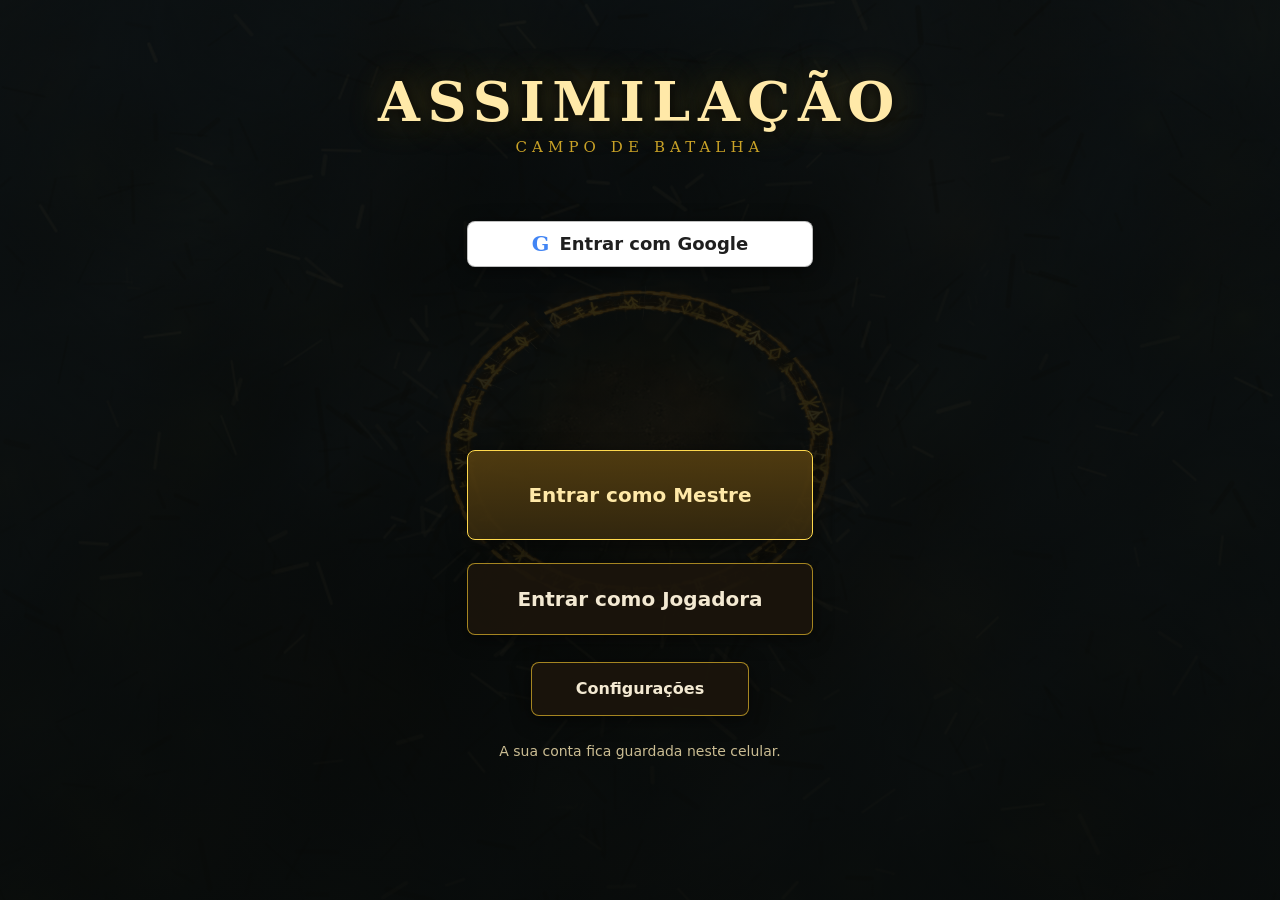
==== jogo-t1/index.html @ 7d7f9c63 "ENTRAR COM GOOGLE: a conta Google é a porta e cria a conta (primeira vez), fica guardada no aparelho" ====
<!doctype html>
<html lang="pt-BR" class="entrada-pendente">
<head>
  <meta charset="utf-8">
  <meta name="viewport" content="width=device-width,initial-scale=1,viewport-fit=cover">
  <meta name="theme-color" content="#14100a">
  <link rel="icon" href="data:,">
  <title>Campo de Batalha · Assimilação</title>
  <link rel="stylesheet" href="jogo.css">
  <link rel="stylesheet" href="entrada.css">
</head>
<body>
  <main id="mapa" aria-label="Campo de batalha tridimensional"></main>

  <!-- Camada da casca para os números de dano flutuantes e o efeito de
       impacto (tranche T1.2): elementos criados por jogo.js, posicionados
       sobre a figura atacada pela projecção da cena (projectUnit). -->
  <div id="danos" aria-hidden="true"></div>
  <!-- A cena (rodada 2) cria a sua própria camada de etiquetas (.etiquetas)
       dentro de #mapa; a casca só lhe dá o estilo (.nome, em jogo.css). -->

  <!-- Cantos (lei do Mestre, 02/11 23:09): canto superior esquerdo =
       engrenagem; abaixo dela, tela cheia. O pop-up rápido abre sob a engrenagem. -->
  <div id="cantos" aria-label="Cantos de apresentação">
    <button id="btn-config" class="cornerbtn" aria-label="Configurações rápidas" aria-expanded="false" title="Configurações rápidas">⚙</button>
    <button id="btn-cheia" class="cornerbtn quadrado" aria-label="Tela cheia" title="Tela cheia">⛶</button>
    <!-- S-001+M-016: o botão de alertas (!) é superfície do Supervisor —
         vive só na vista do Mestre (mestre.html). Nesta página da
         jogadora ele não existe. -->
  </div>

  <!-- Pop-up de configurações rápidas: aperta, aparece; escolhe; aperta, some. -->
  <section id="cfgpop" hidden aria-label="Configurações rápidas">
    <h3>Apresentação</h3>
    <div class="cfgrow">
      <span class="cl">Câmera</span>
      <div class="seg" role="group" aria-label="Câmera">
        <button id="cam-fixa" type="button">▦ Fixa</button>
        <button id="cam-seguir" type="button">◎ Seguir</button>
        <button id="cam-360" type="button">⟳ 360°</button>
      </div>
    </div>
    <div class="cfgrow">
      <span class="cl">Zoom</span>
      <div class="zoomctl">
        <button id="zoom-menos" class="zb" type="button" aria-label="Afastar câmera">−</button>
        <span id="zoom-valor" class="zv">1,0×</span>
        <button id="zoom-mais" class="zb" type="button" aria-label="Aproximar câmera">+</button>
      </div>
    </div>
    <div class="cfgrow">
      <span class="cl">Ajuda do grid<small>casas acesas ao mover</small></span>
      <button id="tog-grid" class="tog on" type="button" aria-pressed="true">Ligada</button>
    </div>
    <div class="cfgrow">
      <span class="cl">Números de dano<small>parcelas ao acertar</small></span>
      <button id="tog-danos" class="tog on" type="button" aria-pressed="true">Ligados</button>
    </div>
    <div class="cfgrow">
      <span class="cl">Qualidade</span>
      <div class="seg" role="group" aria-label="Qualidade">
        <button data-qualidade="baixa" type="button">Baixa</button>
        <button data-qualidade="media" type="button">Média</button>
        <button data-qualidade="alta" type="button">Alta</button>
      </div>
    </div>
    <p id="stats" class="stats">— FPS</p>
  </section>

  <!-- Ficha fechada: pop-up flutuante da própria personagem (só dados dela).
       M-015: os valores iniciais já nascem certos (Vida 99/99, Alma livre 91)
       e jogo.js (atualizarChip) reescreve rótulo e barras a cada mudança. -->
  <button id="fichachip" type="button" aria-label="Abrir a ficha da Ong">
    <span class="fh"><span class="fname">ONG</span><span class="fopen">FICHA ▸</span></span>
    <span class="bl"><span>VIDA</span><span id="chip-alma-rotulo">ALMA · PA 91</span></span>
    <span class="bar vida"><i style="width:100%"></i></span>
    <span class="bar alma"><i style="width:100%"></i></span>
  </button>

  <!-- Ficha aberta: coluna lateral de 25% (conteúdo gerado por jogo.js). -->
  <aside id="ficha" hidden aria-label="Ficha da figura"></aside>

  <!-- Faixa de baixo: UMA só, 56 px fixos, só acções de batalha +
       a linha de mensagem VISÍVEL. Apertar troca o miolo, nunca o tamanho. -->
  <nav id="faixa" aria-label="Acções da rodada de batalha">
    <div class="turn">
      <span class="tl" id="vez-rotulo">VEZ DE</span>
      <span class="tn" id="vez-nome">Ong</span>
      <span class="rd" id="vez-rodada">R2</span>
    </div>
    <p id="mensagem" role="status" aria-live="polite"><span id="mensagem-txt"></span></p>
    <div id="acoes" class="actions"></div>
  </nav>

  <!-- Entrada do protótipo (tranches t-entrada-mestre + t-entrada-google): a página nasce na
       entrada (três botões do Layout de referência) e os scripts do jogo
       só são injectados por entrada.js depois da escolha — antes disso
       o jogo não faz boot nem constrói nada, nem da Party nem do Mestre.
       A ordem de injecção é a mesma das tags que aqui estavam. -->
  <script src="entrada.js"></script>
</body>
</html>
---- jogo-t1/jogo.css ----
/* Campo de Batalha — HUD do jogo (tranche T0).
   Linguagem visual dos mockups aprovados (DESENHO-RECONSTRUCAO.md):
   pergaminho e dourado sobre painéis escuros, UMA linguagem só. */
:root{
  color-scheme:dark;
  --ouro:#c9a227; --ouro-claro:#ffe9a8; --ouro-vivo:#ffd94d;
  --pergaminho:#f3e9d2; --pergaminho-fraco:#cbbd93; --pergaminho-mudo:#9d8f6d;
  --painel:rgba(16,12,8,.55); --painel-denso:linear-gradient(160deg, rgba(26,20,12,.95), rgba(14,11,7,.97));
  --linha:rgba(201,162,39,.85); --linha-fraca:rgba(201,162,39,.3);
  --alma:#8a76c9;
}
*{margin:0;padding:0;box-sizing:border-box}
html,body{height:100%}
body{overflow:hidden;background:#0a0f0a;color:var(--pergaminho);
  font-family:'Segoe UI',system-ui,-apple-system,sans-serif}
button{font:inherit;color:inherit;background:none;border:0;cursor:pointer;touch-action:manipulation}
button:focus-visible{outline:2px solid var(--ouro-vivo);outline-offset:-2px}

/* ---------- mundo ---------- */
#mapa{position:fixed;inset:0}
#mapa canvas{display:block;width:100%;height:100%;touch-action:none}
/* Camada de etiquetas criada pela cena da rodada 2 dentro de #mapa:
   tem de cobrir a montagem inteira (contrato do README da entrega). */
#mapa .etiquetas{position:absolute;inset:0;pointer-events:none;overflow:hidden}
.nome{position:absolute;top:0;left:0;padding:3px 8px;border:1px solid rgba(201,162,39,.35);
  border-bottom:2px solid var(--cor,#c9a227);border-radius:5px;background:rgba(10,8,5,.82);
  color:#fff8e5;font-size:12px;line-height:16px;font-weight:600;white-space:nowrap;will-change:transform;
  max-width:min(240px,calc(100vw - 24px));overflow:hidden;text-overflow:ellipsis}
.nome[hidden]{display:none}
.nome.ativa{background:#eee5ca;color:#25332b}

/* ---------- cantos: coluna do canto superior esquerdo ---------- */
#cantos{position:fixed;left:max(10px,env(safe-area-inset-left));top:max(10px,env(safe-area-inset-top));
  z-index:26;display:flex;flex-direction:column;gap:8px}
.cornerbtn{width:44px;height:44px;border-radius:50%;background:rgba(16,12,8,.62);
  border:1px solid var(--linha);color:var(--ouro-claro);font-size:19px;font-weight:800;
  display:flex;align-items:center;justify-content:center}
.cornerbtn.quadrado{border-radius:12px}
.cornerbtn.on{background:var(--ouro);color:#1c1508;box-shadow:0 0 14px rgba(255,217,77,.45)}
#btn-alerta{font-size:17px}

/* ---------- pop-up de configurações rápidas (sob a engrenagem) ---------- */
/* Altura máxima: o fundo nunca passa da faixa (topo 170 + altura ≤ ecrã-242);
   o que não couber rola DENTRO do pop-up — estatísticas incluídas. */
#cfgpop{position:fixed;left:max(10px,env(safe-area-inset-left));top:170px;z-index:27;width:252px;
  max-width:calc(100vw - 20px);max-height:calc(100vh - 242px);overflow-y:auto;
  background:var(--painel-denso);border:1px solid var(--linha);
  border-radius:12px;padding:9px 12px}
#cfgpop[hidden]{display:none}
#cfgpop h3{font-family:Georgia,'DejaVu Serif',serif;font-size:10px;letter-spacing:.18em;
  color:var(--ouro);text-transform:uppercase;margin-bottom:5px}
.cfgrow{display:flex;align-items:center;justify-content:space-between;gap:8px;
  padding:5px 0;border-top:1px dashed rgba(201,162,39,.25)}
.cfgrow:first-of-type{border-top:0}
.cfgrow .cl{font-size:11px;color:var(--pergaminho)}
.cfgrow .cl small{display:block;font-size:10px;color:var(--pergaminho-mudo)}
.seg{display:flex;border:1px solid rgba(201,162,39,.8);border-radius:8px;overflow:hidden;height:46px}
.seg button{background:rgba(28,21,12,.75);color:var(--pergaminho-fraco);font-size:11px;font-weight:700;
  padding:0 10px;display:flex;align-items:center}
.seg button.on{background:var(--ouro);color:#1c1508}
.cfgrow.vel{flex-direction:column;align-items:stretch;gap:5px}
.cfgrow.vel .seg button{flex:1}
.zoomctl{display:flex;align-items:center;gap:6px}
.zoomctl .zb{width:44px;height:44px;border-radius:8px;border:1px solid rgba(201,162,39,.8);
  background:rgba(28,21,12,.85);color:var(--ouro-claro);font-size:15px;
  display:flex;align-items:center;justify-content:center}
.zoomctl .zv{font-size:11px;font-weight:700;color:#fff3d0;min-width:36px;text-align:center}
.tog{min-width:74px;height:44px;display:inline-flex;align-items:center;justify-content:center;
  font-size:11px;font-weight:700;padding:0 8px;border-radius:8px;
  border:1px solid rgba(201,162,39,.8);background:rgba(28,21,12,.85);color:var(--pergaminho-fraco)}
.tog.on{background:var(--ouro);color:#1c1508}
#cfgpop .stats{margin-top:6px;font-size:10px;color:var(--pergaminho-mudo);font-variant-numeric:tabular-nums}
/* Supervisor do Comestre (pós-críticos T1.5, Visual A8): a área de
   alertas e o <pre> do registo exportado ficam CONTIDOS dentro do
   pop-up de 252 px — altura máxima com rolagem interna e quebra de
   linha, sem transbordo horizontal nem pop-up descontrolado. */
#sup-alertas{max-height:96px;overflow-y:auto;font-size:11px;line-height:1.4;
  color:var(--pergaminho-fraco);overflow-wrap:break-word;word-break:break-word}
#sup-json{max-height:180px;overflow:auto;white-space:pre-wrap;overflow-wrap:break-word;
  word-break:break-word;font-size:10px;line-height:1.35;color:var(--pergaminho-fraco)}
/* Correcções finais T1.5 (EXP-R2): a linha de estado do Supervisor
   (#sup-ultimo) fica contida no pop-up, na mesma língua visual. */
#sup-ultimo{font-size:11px;line-height:1.4;color:var(--pergaminho-fraco);
  overflow-wrap:break-word;word-break:break-word;padding:4px 0}
/* Supervisor-Crítico (T1.7): a lista «Dicas do Supervisor» fica
   contida no pop-up como a de alertas — altura máxima com rolagem
   interna e quebra de linha. Só existe dentro das configurações. */
#sup-dicas{max-height:120px;overflow-y:auto;font-size:11px;line-height:1.4;
  color:var(--pergaminho-fraco);overflow-wrap:break-word;word-break:break-word}
/* Correcções T1.7 (R-EXP-6a): os títulos de categoria da lista de
   dicas ganham a língua dos h3 do pop-up (dourado, 10 px, maiúsculas
   com espaçamento) e cada dica ganha respiro — margem inferior e
   separador tracejado como o das .cfgrow. Sem isto, a lista cheia
   era um muro de texto onde as categorias se perdiam. */
#sup-dicas .sup-cat{font-family:Georgia,'DejaVu Serif',serif;font-size:10px;
  letter-spacing:.18em;color:var(--ouro);text-transform:uppercase;margin:7px 0 3px}
#sup-dicas .sup-cat:first-child{margin-top:0}
#sup-dicas .sup-dica{margin-bottom:6px;padding-bottom:6px;
  border-bottom:1px dashed rgba(201,162,39,.25)}

/* ---------- ecrãs baixos e largos (tranche F5) ----------
   Num celular deitado (≤560 px de altura) o pop-up pendurado na
   engrenagem mostrava 148 px de 519 — os controlos de baixo ficavam
   inalcançáveis na prática. Aqui o pop-up vira uma folha encostada ao
   lado da coluna de cantos, do topo a 64 px do fundo, com as linhas em
   duas colunas: a 390 px a janela é de 316 px para ~308 de conteúdo —
   sem rolagem. Fora desta consulta, nada muda. Só CSS: controlos,
   ids e ligações intactos. */
@media (max-height:560px) and (min-width:600px){
  #cfgpop{top:max(10px,env(safe-area-inset-top));bottom:64px;max-height:none;
    left:calc(max(10px,env(safe-area-inset-left)) + 52px);
    width:524px;max-width:calc(100vw - 72px);
    display:grid;grid-template-columns:1fr 1fr;column-gap:14px;align-content:start}
  #cfgpop h3,#cfgpop .stats{grid-column:1 / -1}
  #cfgpop .cfgrow:nth-of-type(-n+2){border-top:0}
  #sup-alertas,#sup-json,#sup-ultimo,#sup-dicas{grid-column:1 / -1}
}

/* ---------- ficha fechada: chip flutuante (só a própria) ---------- */
#fichachip{position:fixed;left:12px;bottom:68px;width:182px;z-index:20;text-align:left;
  background:var(--painel);border:1px solid var(--linha);border-radius:11px;padding:8px 10px 9px}
#fichachip[hidden]{display:none}
#fichachip .fh{display:flex;justify-content:space-between;align-items:baseline;margin-bottom:6px}
#fichachip .fname{font-family:Georgia,'DejaVu Serif',serif;font-weight:700;font-size:14px;color:var(--ouro-claro);letter-spacing:.04em}
#fichachip .fopen{font-size:10px;color:var(--pergaminho-fraco);font-weight:700;letter-spacing:.06em}
#fichachip .bl{display:flex;justify-content:space-between;font-size:10px;color:var(--pergaminho-fraco);letter-spacing:.08em;margin-top:5px}
.bar{height:8px;border-radius:4px;background:rgba(255,255,255,.16);overflow:hidden;display:block}
.bar i{display:block;height:100%;border-radius:4px}
.bar.vida i{background:linear-gradient(90deg,#a83226,#d05545)}
.bar.alma i{background:linear-gradient(90deg,#5b4a9e,#8a76c9)}
#fichachip .bar{margin-top:4px}

/* ---------- ficha aberta: coluna lateral de 25% ---------- */
#ficha{position:fixed;top:0;right:0;bottom:56px;width:25%;min-width:200px;max-width:320px;z-index:25;
  overflow-y:auto;background:var(--painel-denso);border-left:2px solid var(--ouro);padding:9px 12px}
#ficha[hidden]{display:none}
#ficha header{display:flex;align-items:flex-start;gap:6px}
#ficha h1{font-family:Georgia,'DejaVu Serif',serif;font-size:19px;color:var(--ouro-claro);letter-spacing:.05em;line-height:1}
#ficha .sub{font-size:10px;color:var(--pergaminho-fraco);margin-top:3px;letter-spacing:.03em}
.testchip{display:inline-block;background:#7a1f1f;color:#ffd9d0;font-size:10px;font-weight:800;
  letter-spacing:.1em;padding:2px 6px;border-radius:4px;margin-top:5px}
.fx{margin-left:auto;flex:none;width:44px;height:44px;border-radius:8px;border:1px solid rgba(201,162,39,.7);
  background:rgba(28,21,12,.9);color:var(--ouro-claro);font-size:15px;
  display:flex;align-items:center;justify-content:center}
#ficha h2{font-family:Georgia,'DejaVu Serif',serif;font-size:10px;letter-spacing:.18em;
  color:var(--ouro);text-transform:uppercase;margin:9px 0 3px}
.rec{margin-top:7px}
.rec .rt{display:flex;justify-content:space-between;align-items:baseline}
.rec .rt span{font-size:10px;letter-spacing:.1em;color:var(--pergaminho-fraco)}
.rec .rt b{font-size:13px;color:#fff3d0}
.rec small{display:block;font-size:10px;color:var(--pergaminho-mudo);margin-top:1px}
.rec .bar{margin-top:2px;height:7px}
.attrs{display:flex;gap:4px}
.attrs div{flex:1;text-align:center;background:rgba(255,255,255,.05);border:1px solid rgba(201,162,39,.45);border-radius:6px;padding:3px 0 2px}
.attrs b{display:block;font-size:12.5px;color:#fff3d0;line-height:1}
.attrs span{font-size:10px;letter-spacing:.1em;color:var(--pergaminho-fraco)}
.resumo{display:flex;gap:8px;align-items:stretch}
.ca{width:52px;flex:none;text-align:center;background:rgba(201,162,39,.13);border:1px solid rgba(201,162,39,.65);border-radius:8px;padding:4px 0 3px}
.ca b{display:block;font-family:Georgia,serif;font-size:17px;color:var(--ouro-claro);line-height:1}
.ca span{display:block;font-size:10px;letter-spacing:.14em;color:var(--pergaminho-fraco)}
.rgrid{flex:1;display:grid;grid-template-columns:1fr 1fr;gap:4px}
.rgrid div{background:rgba(255,255,255,.05);border:1px solid var(--linha-fraca);border-radius:6px;padding:2px 6px}
.rgrid span{display:block;font-size:10px;letter-spacing:.03em;white-space:nowrap;color:var(--pergaminho-mudo)}
.rgrid b{font-size:12px;color:#fff3d0}
.tec{display:flex;justify-content:space-between;align-items:center;padding:2px 0;
  border-bottom:1px dashed rgba(201,162,39,.25);font-size:11px}
.tec em{font-style:normal;background:rgba(91,74,158,.35);border:1px solid rgba(138,118,201,.7);
  color:#d9ccff;font-size:10px;font-weight:700;padding:1px 6px;border-radius:6px}
#ficha .nota{font-size:10px;color:var(--pergaminho-mudo);line-height:1.45;margin-top:8px}
#ficha .vista{font-size:11px;color:var(--pergaminho-fraco);line-height:1.5;margin-top:2px}
/* Ilustração do cartão de vista (Pokédex): moldura sobre o preto da
   própria arte, borda fina de ouro das caixas existentes, e a figura
   SEMPRE inteira (contain — nenhum traço aprovado fica cortado). */
#ficha .retrato-vista{background:#000;border:1px solid rgba(201,162,39,.45);border-radius:8px;
  margin:8px 0 2px;overflow:hidden;aspect-ratio:4/3;max-height:34vh}
#ficha .retrato-vista img{display:block;width:100%;height:100%;object-fit:contain}
#ficha footer{margin-top:9px;font-size:10px;color:#8a7c58;letter-spacing:.02em;line-height:1.35}

/* ---------- faixa de baixo: UMA, fixa, 56 px ---------- */
#faixa{position:fixed;left:0;right:0;bottom:0;height:56px;z-index:30;
  background:var(--painel);border-top:1px solid var(--linha);
  display:flex;align-items:center;gap:6px;padding:6px}
.turn{display:flex;align-items:center;gap:5px;padding:0 6px 0 2px;height:44px;flex:none;
  border-right:1px solid rgba(201,162,39,.35);white-space:nowrap}
.turn .tl{font-size:10px;letter-spacing:.12em;color:var(--pergaminho-fraco)}
.turn .tn{font-family:Georgia,'DejaVu Serif',serif;font-size:16px;font-weight:700;color:var(--ouro-claro);line-height:1}
.turn .rd{background:var(--ouro);color:#1c1508;font-size:10px;font-weight:800;border-radius:5px;padding:2px 5px}
/* A mensagem NUNCA encolhe a zero: quebra em até 3 linhas dentro dos 44 px
   da faixa (a faixa não cresce — o texto reparte-se, as acções encolhem). */
#mensagem{flex:1;min-width:0;height:44px;display:flex;align-items:center;overflow:hidden;
  font-size:11.5px;line-height:1.3;color:var(--pergaminho-fraco)}
#mensagem-txt{display:block;white-space:normal}
#mensagem b{color:#fff3d0}
.actions{display:flex;gap:6px;align-items:center;flex:none}
.btn{height:44px;padding:0 12px;display:flex;align-items:center;gap:6px;
  background:rgba(28,21,12,.92);border:1px solid rgba(201,162,39,.8);border-radius:9px;
  color:var(--pergaminho);font-size:12.5px;font-weight:600;white-space:nowrap}
.btn .gi{font-size:14px;line-height:1}
.btn.primary{background:linear-gradient(#8a6a1c,#6d5313);border-color:var(--ouro-vivo);color:#fff3d0}
.btn.ghost{background:rgba(28,21,12,.55)}
.btn .pa{font-size:10px;font-weight:800;background:rgba(91,74,158,.4);border:1px solid rgba(138,118,201,.7);
  color:#d9ccff;padding:1px 6px;border-radius:6px}

/* ---------- números de dano flutuantes + impacto (camada da casca, T1.2) ----------
   Os elementos nascem por JS sobre a figura atacada e são posicionados
   por transform a cada frame (projectUnit + rAF, em jogo.js); aqui vive
   só a pele: cada TIPO de parcela com a sua cor, o total maior, e o
   anel de impacto que expande e some (a expansão é da pele; a posição
   e o desvanecer são do JS). */
#danos{position:fixed;inset:0;overflow:hidden;pointer-events:none;z-index:15}
/* Tela vermelha gradual (C-07, palavra do Mestre 04/11/2026 21:23;
   forma gradual 05/11/2026 10:42): SÓ bordas vermelhas sobre o
   mundo — sem texto, sem números, sem capturar toques. Nasce por
   código em jogo.js (div#tela-vermelha) e avermelha no ecrã da
   dona à medida que a vida DELA desce dos 25% até à morte. A PELE
   é a de sempre — é o TECTO da escala: quem comanda a opacidade é
   o jogo.js (escala da vida × pulso lento), por isso aqui não há
   transition nem opacity na classe .on — a classe só controla a
   visibilidade. Por cima do mundo e dos danos flutuantes, por
   baixo de toda a HUD. */
#tela-vermelha{position:fixed;inset:0;pointer-events:none;z-index:18;
  opacity:0;visibility:hidden;
  background:radial-gradient(ellipse at center,transparent 52%,rgba(165,12,12,.38) 80%,rgba(120,0,0,.66) 100%);
  box-shadow:inset 0 0 90px rgba(140,0,0,.55)}
#tela-vermelha.on{visibility:visible}
/* Botão de declarar a reacção na ficha da própria (C-39): pele mínima
   sobre as classes da ficha; o comportamento vive em jogo.js. */
.reacao-btn{min-height:44px;padding:8px 14px;border:1px solid var(--linha);border-radius:8px;
  background:rgba(201,162,39,.12);color:var(--pergaminho,#f3e9d2);font-weight:700;cursor:pointer}
.reacao-btn:disabled{opacity:.45;cursor:default}
.dano{position:absolute;left:0;top:0;display:flex;flex-direction:column;align-items:center;
  will-change:transform,opacity;line-height:1;text-shadow:0 1px 3px rgba(0,0,0,.85)}
.dano b{font-family:Georgia,'DejaVu Serif',serif;font-size:19px}
.dano small{font-size:8.5px;font-weight:800;letter-spacing:.14em;text-transform:uppercase}
.dano.t-dados{color:#fff3d0}
.dano.t-bonus{color:var(--ouro-vivo)}
.dano.t-tecnica{color:#8ad6ff}
.dano.t-agua{color:#8ad6ff}
.dano.t-total{color:var(--ouro-claro)}
.dano.t-total b{font-size:26px}
.impacto{position:absolute;left:0;top:0;will-change:transform,opacity}
.impacto i{display:block;width:54px;height:54px;margin:-27px 0 0 -27px;border-radius:50%;
  border:2px solid rgba(255,233,168,.9);box-shadow:inset 0 0 12px rgba(255,217,77,.5);
  animation:impactoExpande .48s ease-out forwards}
@keyframes impactoExpande{from{transform:scale(.35)}to{transform:scale(1.25)}}

/* ---------- retrato: a mesma lei, apertada (não é modo degradado) ---------- */
@media (max-width:560px){
  #faixa{gap:4px;padding:6px 4px}
  /* A vez vira coluna estreita (nome sobre a rodada), com tecto de largura:
     nem o nome mais comprido ("Lobo da Caverna") rouba o espaço da mensagem. */
  .turn{flex-direction:column;align-items:flex-start;justify-content:center;gap:2px;
    padding:0 4px 0 0;max-width:48px}
  .turn .tl{display:none}
  .turn .tn{font-size:12px;max-width:44px;overflow:hidden;text-overflow:ellipsis}
  .turn .rd{padding:1px 4px}
  #mensagem{font-size:10.5px}
  .actions{gap:4px}
  .btn{padding:0 7px;font-size:11px}
  /* Estado base em retrato: botões compactos (ícone sobre o rótulo),
     alvos sempre ≥44×44 — é isto que liberta ≥120 px para a mensagem. */
  .actions.compacta .btn{flex-direction:column;justify-content:center;gap:1px;
    min-width:44px;padding:2px 4px}
  .actions.compacta .btn .gi{font-size:14px}
  .actions.compacta .btn .gl{font-size:10px;line-height:1.15}
  /* Em Atacar/Rolagem a vez sai da faixa: a mensagem fica com o espaço. */
  /* LB-C-01/02: o mesmo na base e em confirmar-fim, em retrato — o
     indicador de vez sai e a mensagem volta a ≥120 px (na base ela
     já diz de quem é a vez; o 5.º botão não rouba área à mensagem).
     Sem isto, a frase de abertura e o prompt de confirmação cortam. */
  #faixa[data-estado="base"] .turn,#faixa[data-estado="atacar"] .turn,#faixa[data-estado="rolagem"] .turn,#faixa[data-estado="confirmar-fim"] .turn{display:none}
  #fichachip{width:162px;left:10px;bottom:66px}
  #ficha{width:25%;min-width:0;max-width:none;padding:8px 7px}
  #ficha h1{font-size:14px}
  #ficha .retrato-vista{aspect-ratio:1/1;max-height:30vh}
  .attrs{flex-direction:column;gap:3px}
  .attrs div{display:flex;justify-content:space-between;align-items:baseline;padding:2px 6px}
  .attrs b{font-size:11px}
  .resumo{flex-direction:column}
  .ca{width:auto}
  .rgrid{grid-template-columns:1fr}
  .tec{flex-direction:column;align-items:flex-start;gap:2px;font-size:10px}
  .rec .rt{flex-direction:column;align-items:flex-start}
}

@media (prefers-reduced-motion:reduce){
  *{transition:none!important;animation:none!important}
}

/* ---------- Ambiente (tranche AMBIENTE): só adições amb-* ----------
   Pele do painel «Ambiente» do ⚙ (criado por jogo.js, só na vista
   do Mestre) e do ponto indicador na engrenagem. As linhas usam as
   classes da casa (.cfgrow/.cl/.seg/.tog); aqui vive só o que é
   próprio do ambiente: a linha de estado, o deslizador da hora
   exacta com a sua leitura, o estado pendente do raio e o ponto. */
.amb-estado{font-size:11px;line-height:1.4;color:var(--pergaminho-fraco);
  overflow-wrap:break-word;padding:4px 0}
.amb-seg button{flex:1;padding:0 2px;font-size:10px;white-space:nowrap}
.amb-slider-row .amb-range{flex:1;min-width:0;min-height:44px;accent-color:var(--ouro)}
.amb-leitura{font-size:11px;font-weight:700;color:#fff3d0;min-width:38px;
  text-align:right;font-variant-numeric:tabular-nums}
.amb-raio-btn:disabled{opacity:.45;cursor:default}
.amb-raio-btn.amb-pendente{background:var(--ouro);color:#1c1508;
  animation:ambPendentePulso 1s ease-in-out infinite alternate}
@keyframes ambPendentePulso{from{opacity:1}to{opacity:.55}}
.amb-ponto{position:absolute;top:3px;right:3px;width:10px;height:10px;border-radius:50%;
  background:var(--ouro-vivo);box-shadow:0 0 6px rgba(255,217,77,.8);pointer-events:none}
.amb-ponto[hidden]{display:none}
@media (max-height:560px) and (min-width:600px){
  .amb-estado{grid-column:1 / -1}
}

/* ---------- Câmera livre do Mestre (tranche t-camera-livre, desenho v2) ----------
   A HUD de andar: os elementos e tamanhos da sala/museu (manípulo
   132 px no canto inferior esquerdo · ▲▼ de 68 px no canto inferior
   direito · dica ao fundo centrada), com z-index 21 — acima do mapa,
   das etiquetas e dos números de dano, abaixo do ⚙ (27). O botão de
   voltar vai no topo centrado: é a saída, tem de estar sempre
   visível enquanto se anda. Os [hidden] destas regras (e os de
   #faixa/#cantos) são precisos porque o CSS de base põe display:flex
   nesses elementos — sem a guarda, o atributo hidden perdia. */
#faixa[hidden]{display:none}
#cantos[hidden]{display:none}
#cam-livre-joy{position:fixed;left:22px;bottom:22px;width:132px;height:132px;border-radius:50%;
  background:rgba(30,40,48,.30);border:2px solid rgba(255,255,255,.55);z-index:21;touch-action:none}
#cam-livre-joy[hidden]{display:none}
#cam-livre-nub{position:absolute;left:50%;top:50%;width:56px;height:56px;border-radius:50%;
  background:rgba(255,255,255,.85);transform:translate(-50%,-50%);pointer-events:none}
.cam-livre-hbtn{position:fixed;right:22px;width:68px;height:68px;border-radius:50%;z-index:21;
  background:rgba(30,40,48,.30);border:2px solid rgba(255,255,255,.55);
  color:#fff;font-size:30px;line-height:64px;text-align:center;touch-action:none;
  user-select:none;-webkit-user-select:none;cursor:pointer}
.cam-livre-hbtn[hidden]{display:none}
#cam-livre-sobe{bottom:108px}
#cam-livre-desce{bottom:26px}
#cam-livre-vel{position:fixed;right:22px;bottom:190px;z-index:21;display:flex;gap:7px}
#cam-livre-vel[hidden]{display:none}
#cam-livre-vel button{background:rgba(30,40,48,.45);color:#fff;border:1px solid rgba(255,255,255,.55);
  border-radius:9px;font-size:14px;padding:5px 11px;cursor:pointer}
#cam-livre-vel button.on{background:#ffd9a0;color:#24303a;font-weight:700}
#cam-livre-sair{position:fixed;left:50%;top:14px;transform:translateX(-50%);z-index:21;
  background:rgba(30,40,48,.55);color:#fff;border:1px solid rgba(255,255,255,.55);
  border-radius:16px;font-size:15px;padding:8px 16px;cursor:pointer;white-space:nowrap}
#cam-livre-sair[hidden]{display:none}
#cam-livre-dica{position:fixed;left:50%;bottom:14px;transform:translateX(-50%);z-index:21;
  background:rgba(30,40,48,.45);color:#fff;font-size:15px;padding:7px 14px;
  border-radius:16px;white-space:nowrap;transition:opacity 1.2s;pointer-events:none}
#cam-livre-dica[hidden]{display:none}
---- jogo-t1/entrada.css ----
/* Entrada do protótipo (tranche t-entrada-mestre): ecrã de entrada sobre
   o Layout de referência oficial (LAYOUT-PAGINA-ENTRADA + EMENDA 06/11
   21:02). Enquanto a entrada está pendente, o DOM do jogo nasce
   escondido: o jogo não faz boot nem constrói nada antes da escolha.
   Posições = as zonas medidas do layout (paisagem governa; retrato
   espelha). Estilo = o da casa (ouro, painéis escuros, Georgia). */

html.entrada-pendente body > *:not(#entrada) { display: none !important; }

#entrada {
  position: fixed; inset: 0; z-index: 200; overflow: hidden;
  background:
    linear-gradient(rgba(6, 8, 6, .80), rgba(6, 8, 6, .90)),
    url('textura-chao-pintado.jpg') center / cover no-repeat #0a0f0a;
  color: var(--pergaminho, #efe6cf);
  font-family: 'Segoe UI', system-ui, -apple-system, sans-serif;
}

/* ---------- placa do título (provisória: texto no estilo do jogo;
   a arte pintada é da página final, com o vídeo) ---------- */
.ent-placa {
  position: absolute; left: 29%; width: 42%; top: 4%; height: 17%;
  display: flex; flex-direction: column; align-items: center; justify-content: center;
  text-align: center; pointer-events: none;
}
.ent-titulo {
  font-family: Georgia, 'DejaVu Serif', serif; font-weight: 700;
  font-size: clamp(26px, 6.2vh, 54px); letter-spacing: .14em;
  color: var(--ouro-claro); text-shadow: 0 2px 14px rgba(0, 0, 0, .85), 0 0 34px rgba(201, 162, 39, .35);
}
.ent-faixa {
  margin-top: 4px; font-family: Georgia, 'DejaVu Serif', serif;
  font-size: clamp(10px, 1.9vh, 15px); letter-spacing: .34em; text-transform: uppercase;
  color: var(--ouro);
}

/* ---------- coluna de botões (Estado B do layout) ---------- */
.ent-btn {
  position: absolute; left: 36.5%; width: 27%; min-height: 44px;
  display: flex; flex-direction: column; align-items: center; justify-content: center; gap: 2px;
  background: rgba(28, 21, 12, .88); color: var(--pergaminho, #efe6cf);
  border: 1px solid rgba(201, 162, 39, .8); border-radius: 8px;
  font-size: clamp(14px, 2.4vh, 20px); font-weight: 700; cursor: pointer;
  box-shadow: 0 4px 18px rgba(0, 0, 0, .5);
}
.ent-btn:active { background: rgba(52, 40, 18, .92); }
.ent-btn .sub {
  font-size: clamp(10px, 1.7vh, 13px); font-weight: 600;
  color: var(--ouro-claro); letter-spacing: .02em;
}
/* O «Entrar como Mestre» ocupa a faixa do antigo Continuar: destaque. */
#ent-mestre {
  top: 50%; height: 10%;
  background: linear-gradient(180deg, rgba(84, 62, 16, .92), rgba(52, 40, 14, .92));
  border-color: var(--ouro-vivo); color: var(--ouro-claro);
}
#ent-jogadora { top: 62.5%; height: 8%; }
#ent-config {
  left: 41.5%; width: 17%; top: 73.5%; height: 6%;
  font-size: clamp(12px, 2vh, 16px);
}
.ent-ajuda {
  position: absolute; left: 36.5%; width: 27%; top: 82.5%;
  text-align: center; font-size: clamp(11px, 1.8vh, 14px);
  color: var(--pergaminho-fraco, #cbbd97);
}

/* ---------- painéis (senha e configurações): mesma zona da coluna ---------- */
.ent-painel {
  position: absolute; left: 31%; width: 38%; top: 34%;
  max-height: 62%; overflow-y: auto;
  background: rgba(16, 12, 7, .94); border: 1px solid rgba(201, 162, 39, .8);
  border-radius: 10px; padding: 16px 18px 14px;
  box-shadow: 0 10px 34px rgba(0, 0, 0, .6);
}
.ent-painel h2 {
  font-family: Georgia, 'DejaVu Serif', serif; font-size: 13px;
  letter-spacing: .18em; text-transform: uppercase; color: var(--ouro);
  margin: 0 0 10px; text-align: center;
}
.ent-painel label.cl, .ent-painel .cl { font-size: 13px; }
.ent-campo {
  width: 100%; box-sizing: border-box; height: 46px; margin: 4px 0 8px;
  background: rgba(10, 8, 5, .9); color: #fff8e5;
  border: 1px solid rgba(201, 162, 39, .8); border-radius: 8px;
  font-size: 17px; padding: 0 12px;
}
.ent-campo:focus-visible { outline: 2px solid var(--ouro-vivo); outline-offset: -2px; }
.ent-erro {
  min-height: 18px; margin: 2px 0 6px; font-size: 13px; color: #f0a596;
}
.ent-linha-botoes { display: flex; gap: 8px; }
.ent-accao {
  flex: 1; height: 46px; border-radius: 8px; cursor: pointer;
  border: 1px solid rgba(201, 162, 39, .8);
  background: var(--ouro); color: #1c1508; font-size: 15px; font-weight: 800;
}
.ent-accao.sec {
  background: rgba(28, 21, 12, .85); color: var(--pergaminho-fraco, #cbbd97); font-weight: 700;
}
.ent-nota { font-size: 12px; color: var(--pergaminho-fraco, #cbbd97); margin: 8px 0 2px; }
.ent-esquecer {
  width: 100%; height: 42px; margin-top: 6px; border-radius: 8px; cursor: pointer;
  border: 1px solid rgba(201, 162, 39, .55); background: rgba(28, 21, 12, .85);
  color: var(--ouro-claro); font-size: 13px; font-weight: 700;
}
.ent-painel .cfgrow { margin: 7px 0; }

/* ---------- a porta do Google (tranche t-entrada-google) ---------- */
/* Botão branco, no jeito que as pessoas reconhecem como «Google». */
.ent-google {
  display: flex; align-items: center; justify-content: center; gap: 10px;
  background: #fff; color: #1f1f1f; border: 1px solid rgba(0, 0, 0, .25);
  border-radius: 8px; cursor: pointer; font-weight: 700;
  box-shadow: 0 4px 18px rgba(0, 0, 0, .5);
}
.ent-google:active { background: #e8e8e8; }
.ent-google .g-marca {
  font-family: Georgia, 'DejaVu Serif', serif; font-weight: 700; font-size: 1.15em;
  color: #4285f4;
}
/* Na vista 1, o botão do Google fica na zona da cena, acima da coluna. */
#ent-google-btn {
  position: absolute; left: 36.5%; width: 27%; top: 24.5%; min-height: 46px;
  padding: 6px 10px; font-size: clamp(13px, 2.2vh, 18px);
}
.ent-outra-conta {
  position: absolute; left: 36.5%; width: 27%; top: 32.5%;
  background: none; border: none; cursor: pointer; padding: 4px;
  color: var(--ouro-claro); font-size: clamp(11px, 1.8vh, 13px);
  text-decoration: underline; text-align: center;
}
.ent-erro-google {
  position: absolute; left: 36.5%; width: 27%; top: 36.5%;
  min-height: 18px; margin: 0; text-align: center;
  font-size: 13px; color: #f0a596;
}
/* Dentro dos painéis, o botão do Google é uma linha inteira. */
.ent-google.painel { width: 100%; min-height: 46px; margin-top: 10px; padding: 0 12px; font-size: 15px; }
.ent-ligacao {
  display: block; margin: 10px auto 0; background: none; border: none; cursor: pointer;
  color: var(--ouro-claro); font-size: 14px; font-weight: 700;
  text-decoration: underline; padding: 6px;
}

/* ---------- retrato: as mesmas bandas, espelhadas ---------- */
@media (orientation: portrait) {
  .ent-placa { left: 8%; width: 84%; top: 5%; height: 11.5%; }
  .ent-titulo { font-size: clamp(22px, 8.4vw, 40px); letter-spacing: .08em; }
  .ent-faixa { font-size: clamp(9px, 3.2vw, 13px); letter-spacing: .26em; }
  .ent-btn { left: 21%; width: 58%; }
  #ent-mestre { top: 46%; height: 8.5%; }
  #ent-jogadora { top: 56.5%; height: 6.5%; }
  #ent-config { left: 29.5%; width: 41%; top: 65%; height: 6.5%; }
  .ent-ajuda { left: 21%; width: 58%; top: 73%; }
  .ent-painel { left: 8%; width: 84%; top: 30%; max-height: 66%; }
  #ent-google-btn { left: 21%; width: 58%; top: 19.5%; }
  .ent-outra-conta { left: 21%; width: 58%; top: 27.5%; }
  .ent-erro-google { left: 21%; width: 58%; top: 31%; }
}
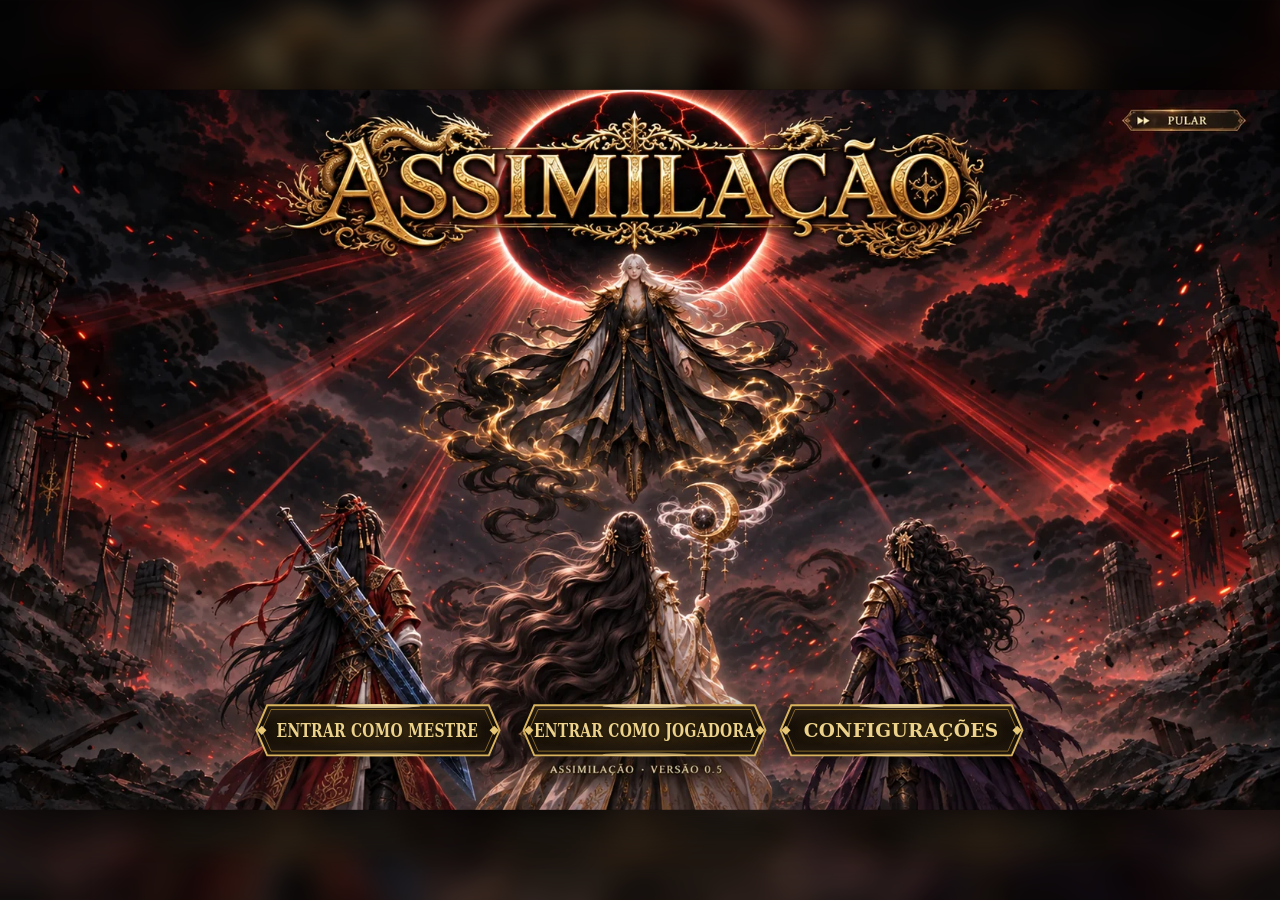
==== commit 9a775a2b: "REF_37 — entrada só com Google, nativo nos botões Mestre/Jogadora + senha pequena do Mestre + cara v" ====
--- a/jogo-t1/index.html
+++ b/jogo-t1/index.html
@@ -67,6 +67,18 @@
     <p id="stats" class="stats">— FPS</p>
   </section>
 
+  <!-- Cartão da desgraça (tranche T-DESGRACA-NADA): a lista completa
+       que abre quando o Mestre recusa a desgraça proposta numa falha
+       crítica — as 6 da tabela dele mais «Não acontece nada», opção
+       só dele que a tabela nunca sorteia. Nasce vazio e escondido;
+       quem o preenche e o mostra é o jogo.js, só no estado próprio. -->
+  <section id="desgraca-cartao" hidden aria-label="Escolher a desgraça">
+    <h3>Falha crítica</h3>
+    <p id="dg-proposta"></p>
+    <div id="dg-opcoes"></div>
+    <p id="dg-nota">A escolha é só sua. «Não acontece nada» deixa a falha sem desgraça — a tabela nunca sorteia esta opção.</p>
+  </section>
+
   <!-- Ficha fechada: pop-up flutuante da própria personagem (só dados dela).
        M-015: os valores iniciais já nascem certos (Vida 99/99, Alma livre 91)
        e jogo.js (atualizarChip) reescreve rótulo e barras a cada mudança. -->
@@ -92,9 +104,10 @@
     <div id="acoes" class="actions"></div>
   </nav>
 
-  <!-- Entrada do protótipo (tranches t-entrada-mestre + t-entrada-google): a página nasce na
-       entrada (três botões do Layout de referência) e os scripts do jogo
-       só são injectados por entrada.js depois da escolha — antes disso
+  <!-- Entrada do protótipo (tranches t-entrada-mestre + t-entrada-google +
+       t-entrada-google-nativa): a página nasce na entrada (três botões do
+       Layout de referência) e os scripts do jogo só são injectados por
+       entrada.js depois de uma entrada com a conta Google — antes disso
        o jogo não faz boot nem constrói nada, nem da Party nem do Mestre.
        A ordem de injecção é a mesma das tags que aqui estavam. -->
   <script src="entrada.js"></script>
--- a/jogo-t1/jogo.css
+++ b/jogo-t1/jogo.css
@@ -70,6 +70,23 @@
   border:1px solid rgba(201,162,39,.8);background:rgba(28,21,12,.85);color:var(--pergaminho-fraco)}
 .tog.on{background:var(--ouro);color:#1c1508}
 #cfgpop .stats{margin-top:6px;font-size:10px;color:var(--pergaminho-mudo);font-variant-numeric:tabular-nums}
+/* Cartão da desgraça (T-DESGRACA-NADA): o cartão de decisão do
+   Mestre sobre a falha crítica — a mesma pele dos painéis da casa
+   (fundo denso, linha de ouro), por cima do mundo e por baixo do ⚙. */
+#desgraca-cartao{position:fixed;left:50%;transform:translateX(-50%);bottom:66px;z-index:26;
+  width:min(430px,calc(100vw - 20px));max-height:calc(100vh - 140px);overflow-y:auto;
+  background:var(--painel-denso);border:1px solid var(--linha);
+  border-radius:12px;padding:10px 12px;box-shadow:0 8px 28px rgba(0,0,0,.55)}
+#desgraca-cartao[hidden]{display:none}
+#desgraca-cartao h3{font-family:Georgia,'DejaVu Serif',serif;font-size:10px;letter-spacing:.18em;
+  color:var(--ouro);text-transform:uppercase;margin-bottom:5px}
+#dg-proposta{font-size:12px;line-height:1.35;color:var(--pergaminho);margin-bottom:8px}
+#dg-proposta b{color:#fff3d0}
+#dg-opcoes{display:flex;flex-direction:column;gap:6px}
+#dg-opcoes .btn{width:100%;height:40px;justify-content:flex-start}
+#dg-opcoes .btn:disabled{opacity:.45;cursor:default}
+#dg-opcoes .dg-motivo{font-size:10px;line-height:1.3;color:var(--pergaminho-mudo);margin:-2px 0 2px 2px}
+#dg-nota{margin-top:8px;font-size:10px;line-height:1.35;color:var(--pergaminho-mudo)}
 /* Supervisor do Comestre (pós-críticos T1.5, Visual A8): a área de
    alertas e o <pre> do registo exportado ficam CONTIDOS dentro do
    pop-up de 252 px — altura máxima com rolagem interna e quebra de
@@ -268,7 +285,7 @@
      indicador de vez sai e a mensagem volta a ≥120 px (na base ela
      já diz de quem é a vez; o 5.º botão não rouba área à mensagem).
      Sem isto, a frase de abertura e o prompt de confirmação cortam. */
-  #faixa[data-estado="base"] .turn,#faixa[data-estado="atacar"] .turn,#faixa[data-estado="rolagem"] .turn,#faixa[data-estado="confirmar-fim"] .turn{display:none}
+  #faixa[data-estado="base"] .turn,#faixa[data-estado="atacar"] .turn,#faixa[data-estado="rolagem"] .turn,#faixa[data-estado="confirmar-fim"] .turn,#faixa[data-estado="desgraca-lista"] .turn{display:none}
   #fichachip{width:162px;left:10px;bottom:66px}
   #ficha{width:25%;min-width:0;max-width:none;padding:8px 7px}
   #ficha h1{font-size:14px}
--- a/jogo-t1/entrada.css
+++ b/jogo-t1/entrada.css
@@ -1,25 +1,32 @@
-/* Entrada do protótipo (tranche t-entrada-mestre): ecrã de entrada sobre
-   o Layout de referência oficial (LAYOUT-PAGINA-ENTRADA + EMENDA 06/11
-   21:02). Enquanto a entrada está pendente, o DOM do jogo nasce
-   escondido: o jogo não faz boot nem constrói nada antes da escolha.
-   Posições = as zonas medidas do layout (paisagem governa; retrato
-   espelha). Estilo = o da casa (ouro, painéis escuros, Georgia). */
+/* Entrada do protótipo (tranches t-entrada-mestre, t-entrada-google e
+   t-entrada-google-nativa) + CARA V12 (reconstrução por palavra dele,
+   09/11 12:24: «quero exatamente o mesmo título, as mesmas opções, no
+   mesmo estilo, no mesmo local»).
+   PAISAGEM: o fundo é a PRÓPRIA arte do layout v12 (o título pintado É
+   o título — nenhum texto HTML por cima) e os três botões reais são
+   placas ornamentadas que cobrem por completo os botões pintados, nas
+   caixas medidas em MEDICAO-V12.md. A entrada vira um PALCO com a
+   proporção da referência (1672:941), centrado; fora do palco, a mesma
+   cena desfocada e escurecida. RETRATO: sem referência — mantém-se a
+   composição anterior (cena limpa V17 em cover, título em texto,
+   placas empilhadas centradas em baixo), com o mesmo estilo de placa.
+   Enquanto a entrada está pendente, o DOM do jogo nasce escondido. */
 
 html.entrada-pendente body > *:not(#entrada) { display: none !important; }
 
 #entrada {
   position: fixed; inset: 0; z-index: 200; overflow: hidden;
   background:
-    linear-gradient(rgba(6, 8, 6, .80), rgba(6, 8, 6, .90)),
-    url('textura-chao-pintado.jpg') center / cover no-repeat #0a0f0a;
+    linear-gradient(rgba(4, 3, 2, .30), rgba(4, 3, 2, 0) 26%, rgba(4, 3, 2, 0) 68%, rgba(4, 3, 2, .42)),
+    url('cena-entrada-v17.webp') center / cover no-repeat #0a0f0a;
   color: var(--pergaminho, #efe6cf);
   font-family: 'Segoe UI', system-ui, -apple-system, sans-serif;
 }
 
-/* ---------- placa do título (provisória: texto no estilo do jogo;
-   a arte pintada é da página final, com o vídeo) ---------- */
+/* ---------- placa do título (só retrato: em paisagem o título é o
+   pintado do fundo v12) ---------- */
 .ent-placa {
-  position: absolute; left: 29%; width: 42%; top: 4%; height: 17%;
+  position: absolute; left: 25%; width: 50%; top: 3.5%; height: 17%;
   display: flex; flex-direction: column; align-items: center; justify-content: center;
   text-align: center; pointer-events: none;
 }
@@ -34,45 +41,57 @@
   color: var(--ouro);
 }
 
-/* ---------- coluna de botões (Estado B do layout) ---------- */
+/* ---------- as três placas: placa escura hexagonal, moldura dourada
+   dupla com cantos ornamentados, letras douradas em caixa alta — o
+   estilo dos botões pintados do v12 (a moldura vai desenhada num SVG
+   de fundo, para seguir as pontas da placa) ---------- */
 .ent-btn {
-  position: absolute; left: 36.5%; width: 27%; min-height: 44px;
+  position: absolute; min-height: 44px;
   display: flex; flex-direction: column; align-items: center; justify-content: center; gap: 2px;
-  background: rgba(28, 21, 12, .88); color: var(--pergaminho, #efe6cf);
-  border: 1px solid rgba(201, 162, 39, .8); border-radius: 8px;
-  font-size: clamp(14px, 2.4vh, 20px); font-weight: 700; cursor: pointer;
-  box-shadow: 0 4px 18px rgba(0, 0, 0, .5);
-}
-.ent-btn:active { background: rgba(52, 40, 18, .92); }
+  background: url("data:image/svg+xml,%3Csvg xmlns='http://www.w3.org/2000/svg' viewBox='0 0 320 69' preserveAspectRatio='none'%3E%3Cdefs%3E%3ClinearGradient id='g' x1='0' y1='0' x2='0' y2='1'%3E%3Cstop offset='0' stop-color='%232b1f11'/%3E%3Cstop offset='.45' stop-color='%23130d07'/%3E%3Cstop offset='1' stop-color='%2321170c'/%3E%3C/linearGradient%3E%3CradialGradient id='r' cx='.5' cy='.5' r='.5'%3E%3Cstop offset='0' stop-color='%23ffbe5a' stop-opacity='.14'/%3E%3Cstop offset='1' stop-color='%23ffbe5a' stop-opacity='0'/%3E%3C/radialGradient%3E%3C/defs%3E%3Cpolygon points='16,2 304,2 318,34.5 304,67 16,67 2,34.5' fill='url(%23g)' stroke='%23d9b45f' stroke-width='2.5'/%3E%3Cpolygon points='21,7.5 299,7.5 311,34.5 299,61.5 21,61.5 9,34.5' fill='url(%23r)' stroke='%23a37f33' stroke-width='1'/%3E%3Cellipse cx='160' cy='3' rx='55' ry='2.6' fill='%23ffe9b0' opacity='.75'/%3E%3Cellipse cx='160' cy='66' rx='55' ry='2.6' fill='%23ffdf9a' opacity='.45'/%3E%3Cpolygon points='3,34.5 9,28.5 15,34.5 9,40.5' fill='%23e8c877'/%3E%3Cpolygon points='317,34.5 311,28.5 305,34.5 311,40.5' fill='%23e8c877'/%3E%3C/svg%3E") center / 100% 100% no-repeat;
+  border: none; border-radius: 0;
+  color: #ecd28a;
+  font-family: Georgia, 'DejaVu Serif', serif; font-weight: 700;
+  text-transform: uppercase; letter-spacing: .02em;
+  font-size: clamp(13px, 2.4vh, 19px);
+  cursor: pointer; text-align: center; padding: 6px 10px;
+  filter: drop-shadow(0 4px 10px rgba(0, 0, 0, .55));
+  text-shadow: 0 1px 6px rgba(0, 0, 0, .9), 0 0 12px rgba(201, 162, 39, .30);
+  white-space: nowrap;
+}
+.ent-btn:active { filter: drop-shadow(0 4px 10px rgba(0, 0, 0, .55)) brightness(1.28); }
+/* a letra pintada é condensada (tipo Trajano): condensa-se o rótulo */
+.ent-btn > span:not(.sub) { display: block; transform: scaleX(.75); }
 .ent-btn .sub {
+  width: 100%; text-align: center;
+  font-family: 'Segoe UI', system-ui, sans-serif;
   font-size: clamp(10px, 1.7vh, 13px); font-weight: 600;
-  color: var(--ouro-claro); letter-spacing: .02em;
-}
-/* O «Entrar como Mestre» ocupa a faixa do antigo Continuar: destaque. */
-#ent-mestre {
-  top: 50%; height: 10%;
-  background: linear-gradient(180deg, rgba(84, 62, 16, .92), rgba(52, 40, 14, .92));
-  border-color: var(--ouro-vivo); color: var(--ouro-claro);
-}
-#ent-jogadora { top: 62.5%; height: 8%; }
-#ent-config {
-  left: 41.5%; width: 17%; top: 73.5%; height: 6%;
-  font-size: clamp(12px, 2vh, 16px);
-}
+  color: var(--pergaminho-fraco, #cbbd97); letter-spacing: .02em;
+  text-transform: none; white-space: normal;
+}
+/* geometria base (retrato trata a sua mais abaixo) */
+#ent-mestre { left: 19.3%; bottom: 4.5%; width: 21%; }
+#ent-jogadora { left: 39.7%; bottom: 4.5%; width: 21%; }
+#ent-config { left: 59%; bottom: 4.5%; width: 21%; font-size: clamp(12px, 2vh, 16px); }
 .ent-ajuda {
-  position: absolute; left: 36.5%; width: 27%; top: 82.5%;
+  position: absolute; left: 25%; width: 50%; bottom: 1.2%;
   text-align: center; font-size: clamp(11px, 1.8vh, 14px);
   color: var(--pergaminho-fraco, #cbbd97);
-}
-
-/* ---------- painéis (senha e configurações): mesma zona da coluna ---------- */
+  text-shadow: 0 1px 8px rgba(0, 0, 0, .9);
+}
+
+/* ---------- painéis (senha e configurações) ---------- */
 .ent-painel {
   position: absolute; left: 31%; width: 38%; top: 34%;
   max-height: 62%; overflow-y: auto;
   background: rgba(16, 12, 7, .94); border: 1px solid rgba(201, 162, 39, .8);
   border-radius: 10px; padding: 16px 18px 14px;
   box-shadow: 0 10px 34px rgba(0, 0, 0, .6);
-}
+  scrollbar-width: thin; scrollbar-color: rgba(201, 162, 39, .7) rgba(10, 8, 5, .6);
+}
+.ent-painel::-webkit-scrollbar { width: 6px; }
+.ent-painel::-webkit-scrollbar-thumb { background: rgba(201, 162, 39, .55); border-radius: 3px; }
+.ent-painel::-webkit-scrollbar-track { background: rgba(10, 8, 5, .5); }
 .ent-painel h2 {
   font-family: Georgia, 'DejaVu Serif', serif; font-size: 13px;
   letter-spacing: .18em; text-transform: uppercase; color: var(--ouro);
@@ -106,8 +125,8 @@
 }
 .ent-painel .cfgrow { margin: 7px 0; }
 
-/* ---------- a porta do Google (tranche t-entrada-google) ---------- */
-/* Botão branco, no jeito que as pessoas reconhecem como «Google». */
+/* ---------- a porta do Google: o fluxo vive DENTRO dos botões de
+   entrar; não há botão do Google na vista 1 ---------- */
 .ent-google {
   display: flex; align-items: center; justify-content: center; gap: 10px;
   background: #fff; color: #1f1f1f; border: 1px solid rgba(0, 0, 0, .25);
@@ -115,46 +134,75 @@
   box-shadow: 0 4px 18px rgba(0, 0, 0, .5);
 }
 .ent-google:active { background: #e8e8e8; }
-.ent-google .g-marca {
-  font-family: Georgia, 'DejaVu Serif', serif; font-weight: 700; font-size: 1.15em;
-  color: #4285f4;
-}
-/* Na vista 1, o botão do Google fica na zona da cena, acima da coluna. */
-#ent-google-btn {
-  position: absolute; left: 36.5%; width: 27%; top: 24.5%; min-height: 46px;
-  padding: 6px 10px; font-size: clamp(13px, 2.2vh, 18px);
-}
-.ent-outra-conta {
-  position: absolute; left: 36.5%; width: 27%; top: 32.5%;
-  background: none; border: none; cursor: pointer; padding: 4px;
-  color: var(--ouro-claro); font-size: clamp(11px, 1.8vh, 13px);
-  text-decoration: underline; text-align: center;
-}
-.ent-erro-google {
-  position: absolute; left: 36.5%; width: 27%; top: 36.5%;
+.ent-google.painel { width: 100%; min-height: 46px; margin-top: 10px; padding: 0 12px; font-size: 15px; }
+.ent-erro-entrada {
+  position: absolute; left: 29.5%; width: 41%; bottom: 13.5%;
   min-height: 18px; margin: 0; text-align: center;
   font-size: 13px; color: #f0a596;
-}
-/* Dentro dos painéis, o botão do Google é uma linha inteira. */
-.ent-google.painel { width: 100%; min-height: 46px; margin-top: 10px; padding: 0 12px; font-size: 15px; }
+  text-shadow: 0 1px 8px rgba(0, 0, 0, .95), 0 0 18px rgba(0, 0, 0, .8);
+}
 .ent-ligacao {
   display: block; margin: 10px auto 0; background: none; border: none; cursor: pointer;
   color: var(--ouro-claro); font-size: 14px; font-weight: 700;
   text-decoration: underline; padding: 6px;
 }
-
-/* ---------- retrato: as mesmas bandas, espelhadas ---------- */
+.ent-zona-senha { margin-top: 4px; }
+
+/* ---------- PAISAGEM: o palco v12 ---------- */
+@media (orientation: landscape) {
+  /* fora do palco: a mesma cena, desfocada e escurecida */
+  html.entrada-pendente body::before {
+    content: ""; position: fixed; inset: 0; z-index: 0;
+    background: url('fundo-v12.webp') center / cover no-repeat #070303;
+    filter: blur(14px) brightness(.45); transform: scale(1.07);
+  }
+  #entrada {
+    inset: auto; left: 50%; top: 50%; transform: translate(-50%, -50%);
+    width: min(100vw, 177.68vh); aspect-ratio: 1672 / 941; max-height: 100vh;
+    background: url('fundo-v12.webp') center / 100% 100% no-repeat #0a0505;
+    box-shadow: 0 0 60px rgba(0, 0, 0, .85);
+    container-type: size;
+  }
+  /* o título é o pintado: a placa HTML fica para leitores de ecrã */
+  .ent-placa {
+    left: 0; top: 0; width: 1px; height: 1px; overflow: hidden;
+    clip-path: inset(50%); white-space: nowrap;
+  }
+  /* a linha de ajuda não existe na referência: o subtítulo pintado
+     («ASSIMILAÇÃO · VERSÃO 0.5») ocupa o seu lugar */
+  .ent-ajuda { display: none; }
+  /* as placas reais SOBRE as pintadas (caixas de MEDICAO-V12.md) */
+  .ent-btn { top: 85.23%; bottom: auto; height: 7.33%; min-height: 0; font-size: 1.45cqw; padding: 2px 1.6cqw; }
+  .ent-btn .sub { font-size: 1.15cqw; }
+  /* com perfil guardado (rótulo + sub) a placa tem altura fixa da
+     pintura: os dois textos encolhem para caberem dentro dela */
+  .ent-btn:has(.sub) { font-size: 1.18cqw; }
+  .ent-btn:has(.sub) .sub { font-size: .95cqw; line-height: 1.12; }
+  #ent-mestre { left: 19.92%; width: 19.20%; }
+  #ent-jogadora { left: 40.79%; width: 19.14%; }
+  #ent-config { left: 60.83%; width: 19.14%; font-size: 1.45cqw; }
+  .ent-erro-entrada { left: 27%; width: 46%; bottom: 16.6%; }
+  /* painéis: sobem e ganham altura — F2 (Configurações com perfil a
+     1280×720 cortava «Esquecer»/«Voltar»): cabe, ou rola com a barra
+     fina dourada visível */
+  .ent-painel { left: 30%; width: 40%; top: 25%; max-height: 73.5%; padding: 13px 16px 12px; }
+  .ent-painel .cfgrow { margin: 4px 0; }
+}
+
+/* ---------- RETRATO: composição anterior (sem referência v12):
+   a cena limpa em cover (o centro fica: eclipse, Zhu Feng e a Wang);
+   as placas empilham centradas em baixo, sempre alcançáveis -------- */
 @media (orientation: portrait) {
-  .ent-placa { left: 8%; width: 84%; top: 5%; height: 11.5%; }
+  .ent-placa { left: 5%; width: 90%; top: 4%; height: 11.5%; }
   .ent-titulo { font-size: clamp(22px, 8.4vw, 40px); letter-spacing: .08em; }
   .ent-faixa { font-size: clamp(9px, 3.2vw, 13px); letter-spacing: .26em; }
-  .ent-btn { left: 21%; width: 58%; }
-  #ent-mestre { top: 46%; height: 8.5%; }
-  #ent-jogadora { top: 56.5%; height: 6.5%; }
-  #ent-config { left: 29.5%; width: 41%; top: 65%; height: 6.5%; }
-  .ent-ajuda { left: 21%; width: 58%; top: 73%; }
-  .ent-painel { left: 8%; width: 84%; top: 30%; max-height: 66%; }
-  #ent-google-btn { left: 21%; width: 58%; top: 19.5%; }
-  .ent-outra-conta { left: 21%; width: 58%; top: 27.5%; }
-  .ent-erro-google { left: 21%; width: 58%; top: 31%; }
-}
+  .ent-btn { min-height: 46px; }
+  /* left E width vêm por ID (a regra base é por ID) — repetir por ID */
+  #ent-mestre, #ent-jogadora, #ent-config { left: 15%; width: 70%; }
+  #ent-config { bottom: 2.5%; }
+  #ent-jogadora { bottom: calc(2.5% + 56px); }
+  #ent-mestre { bottom: calc(2.5% + 112px); }
+  .ent-ajuda { left: 10%; width: 80%; bottom: calc(2.5% + 168px); }
+  .ent-painel { left: 8%; width: 84%; top: 24%; max-height: 70%; }
+  .ent-erro-entrada { left: 10%; width: 80%; bottom: calc(2.5% + 196px); }
+}
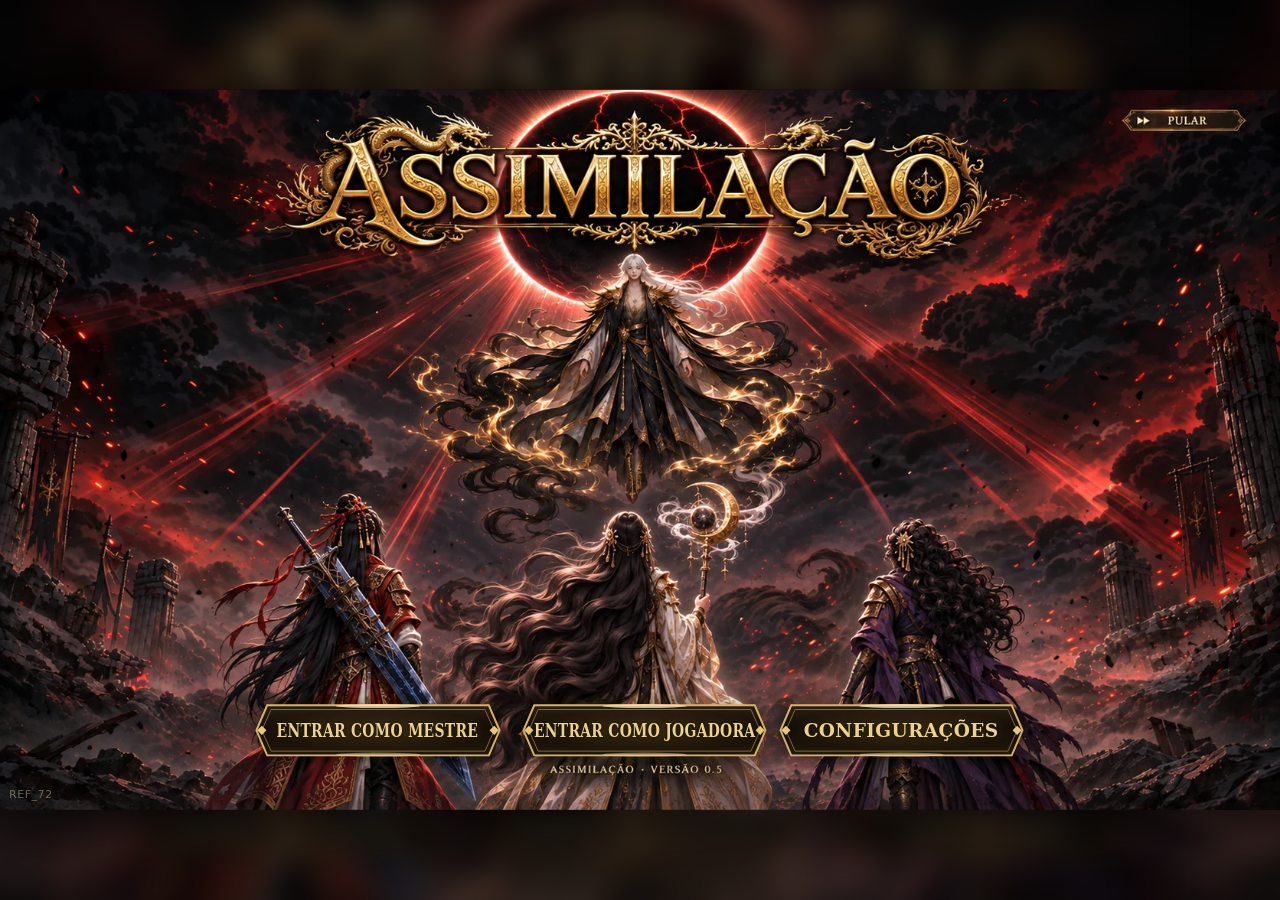
==== commit 8764a132: "REF_75 — F-09: DOM DA LUZ (os painéis das Configurações e da ficha a 0,55 · o «Terminar» sai da barr" ====
--- a/jogo-t1/index.html
+++ b/jogo-t1/index.html
@@ -4,7 +4,9 @@
   <meta charset="utf-8">
   <meta name="viewport" content="width=device-width,initial-scale=1,viewport-fit=cover">
   <meta name="theme-color" content="#14100a">
-  <link rel="icon" href="data:,">
+  <link rel="manifest" href="manifest.webmanifest">
+  <link rel="icon" type="image/png" sizes="192x192" href="icone-192.png">
+  <link rel="icon" type="image/png" sizes="512x512" href="icone-512.png">
   <title>Campo de Batalha · Assimilação</title>
   <link rel="stylesheet" href="jogo.css">
   <link rel="stylesheet" href="entrada.css">
@@ -64,6 +66,13 @@
         <button data-qualidade="alta" type="button">Alta</button>
       </div>
     </div>
+    <!-- D3-P0-7: o «Terminar» mora aqui, dentro do ⚙ — acciona o mesmo
+         fluxo M-014 de sempre ('terminar' → confirmar → terminarBatalha);
+         o ouvinte vive em jogo.js (#cfg-terminar). -->
+    <div class="cfgrow">
+      <span class="cl">Batalha<small>terminar esta batalha</small></span>
+      <button id="cfg-terminar" class="tog" type="button">✕ Terminar</button>
+    </div>
     <p id="stats" class="stats">— FPS</p>
   </section>
 
@@ -111,5 +120,18 @@
        o jogo não faz boot nem constrói nada, nem da Party nem do Mestre.
        A ordem de injecção é a mesma das tags que aqui estavam. -->
   <script src="entrada.js"></script>
+  <!-- Registo do service worker (tranche t-app-instalavel): existe só para
+       o jogo ser instalável como app no celular. O sw.js não guarda nada
+       em cache — cada pedido vai directo à rede (ver o próprio sw.js).
+       updateViaCache 'none': nem o próprio sw.js vem de cache do navegador
+       ao verificar actualizações. Falha de registo nunca parte a entrada. -->
+  <script>
+    if ('serviceWorker' in navigator) {
+      try {
+        navigator.serviceWorker.register('sw.js', { updateViaCache: 'none' })
+          .catch(function () { /* sem service worker, o jogo vive como antes */ });
+      } catch (e) { /* idem */ }
+    }
+  </script>
 </body>
 </html>
--- a/jogo-t1/jogo.css
+++ b/jogo-t1/jogo.css
@@ -44,11 +44,33 @@
    o que não couber rola DENTRO do pop-up — estatísticas incluídas. */
 #cfgpop{position:fixed;left:max(10px,env(safe-area-inset-left));top:170px;z-index:27;width:252px;
   max-width:calc(100vw - 20px);max-height:calc(100vh - 242px);overflow-y:auto;
-  background:var(--painel-denso);border:1px solid var(--linha);
+  /* D3-P1-11(a): fundo a alfa 0,55, local a este selector — --painel-denso
+     fica intacta para os outros consumidores (ex.: #desgraca-cartao). */
+  background:linear-gradient(160deg, rgba(26,20,12,.55), rgba(14,11,7,.55));border:1px solid var(--linha);
   border-radius:12px;padding:9px 12px}
 #cfgpop[hidden]{display:none}
 #cfgpop h3{font-family:Georgia,'DejaVu Serif',serif;font-size:10px;letter-spacing:.18em;
   color:var(--ouro);text-transform:uppercase;margin-bottom:5px}
+/* Faixa de cabeçalho PEGAJOSA do pop-up (t-config-entrada, lei
+   11/11 10:36): primeiro filho, colada ao topo quando a lista
+   rola — o ✕ está sempre visível, sem descer a lista. O fundo é o
+   do próprio painel: as linhas passam POR BAIXO dela. */
+.cfg-cabecalho{position:sticky;top:-9px;z-index:3;display:flex;justify-content:space-between;
+  align-items:flex-start;margin:-9px -12px 6px;padding:9px 12px 3px;
+  background:var(--painel-denso);border-radius:12px 12px 0 0}
+.cfg-fechar{flex:none;width:32px;height:32px;margin-left:8px;border:1px solid rgba(201,162,39,.8);
+  border-radius:8px;background:rgba(28,21,12,.85);color:var(--ouro-claro);
+  font-size:13px;font-weight:700;cursor:pointer;line-height:1}
+/* Reguadores de volume % (secção Som pessoal; a entrada usa as
+   mesmas classes — as folhas carregam juntas na página única) */
+.volctl{display:flex;align-items:center;gap:8px;flex:1;min-width:0;justify-content:flex-end}
+.vol-range{flex:1;min-width:56px;min-height:44px;accent-color:var(--ouro)}
+.vol-valor{font-size:11px;color:var(--pergaminho);font-variant-numeric:tabular-nums;
+  min-width:36px;text-align:right}
+.cfg-nota{font-size:10.5px;line-height:1.45;color:var(--pergaminho-fraco);
+  border:1px dashed rgba(201,162,39,.35);border-radius:8px;padding:7px 9px;margin:7px 0}
+.cfg-restaurar{width:100%;height:40px;border:1px solid rgba(201,162,39,.8);border-radius:8px;
+  background:rgba(28,21,12,.85);color:var(--ouro-claro);font-size:12px;font-weight:700;cursor:pointer}
 .cfgrow{display:flex;align-items:center;justify-content:space-between;gap:8px;
   padding:5px 0;border-top:1px dashed rgba(201,162,39,.25)}
 .cfgrow:first-of-type{border-top:0}
@@ -86,6 +108,12 @@
 #dg-opcoes .btn{width:100%;height:40px;justify-content:flex-start}
 #dg-opcoes .btn:disabled{opacity:.45;cursor:default}
 #dg-opcoes .dg-motivo{font-size:10px;line-height:1.3;color:var(--pergaminho-mudo);margin:-2px 0 2px 2px}
+/* M1 (portão dos monstros): a opção MARCADA do cartão do monstro
+   (marcar ≠ aplicar — o «Aplicar» é outro botão) e a linha que
+   nomeia a escolha marcada. */
+#dg-opcoes .btn.marcada{outline:2px solid var(--ouro-vivo);outline-offset:-2px;background:rgba(255,157,0,.16)}
+#dg-opcoes .dg-escolhida{font-size:11px;line-height:1.35;color:var(--pergaminho);margin:2px 0 0 2px}
+#dg-opcoes .dg-escolhida b{color:#fff3d0}
 #dg-nota{margin-top:8px;font-size:10px;line-height:1.35;color:var(--pergaminho-mudo)}
 /* Supervisor do Comestre (pós-críticos T1.5, Visual A8): a área de
    alertas e o <pre> do registo exportado ficam CONTIDOS dentro do
@@ -128,7 +156,7 @@
     left:calc(max(10px,env(safe-area-inset-left)) + 52px);
     width:524px;max-width:calc(100vw - 72px);
     display:grid;grid-template-columns:1fr 1fr;column-gap:14px;align-content:start}
-  #cfgpop h3,#cfgpop .stats{grid-column:1 / -1}
+  #cfgpop h3,#cfgpop .stats,#cfgpop .cfg-cabecalho{grid-column:1 / -1}
   #cfgpop .cfgrow:nth-of-type(-n+2){border-top:0}
   #sup-alertas,#sup-json,#sup-ultimo,#sup-dicas{grid-column:1 / -1}
 }
@@ -149,7 +177,8 @@
 
 /* ---------- ficha aberta: coluna lateral de 25% ---------- */
 #ficha{position:fixed;top:0;right:0;bottom:56px;width:25%;min-width:200px;max-width:320px;z-index:25;
-  overflow-y:auto;background:var(--painel-denso);border-left:2px solid var(--ouro);padding:9px 12px}
+  /* D3-P1-11(a): fundo a alfa 0,55, local a este selector (ver #cfgpop). */
+  overflow-y:auto;background:linear-gradient(160deg, rgba(26,20,12,.55), rgba(14,11,7,.55));border-left:2px solid var(--ouro);padding:9px 12px}
 #ficha[hidden]{display:none}
 #ficha header{display:flex;align-items:flex-start;gap:6px}
 #ficha h1{font-family:Georgia,'DejaVu Serif',serif;font-size:19px;color:var(--ouro-claro);letter-spacing:.05em;line-height:1}
@@ -363,3 +392,36 @@
   background:rgba(30,40,48,.45);color:#fff;font-size:15px;padding:7px 14px;
   border-radius:16px;white-space:nowrap;transition:opacity 1.2s;pointer-events:none}
 #cam-livre-dica[hidden]{display:none}
+
+/* ---------- Contador de Vantagem/Desvantagem (tranche C-VD) ----------
+   A caixa dela, irmã da plaquinha (mesma linha de base, ao lado
+   direito): fundo DENSO (--painel-denso — a garantia de contraste
+   de EM-VD-10), borda de ouro, a palavra em cima e o número em
+   baixo. A palavra nunca encolhe: se apertar, a caixa cresce.
+   Camadas lavradas (EM-VD-13): caixa 20 · painel 26. */
+#contadorvd{position:fixed;left:202px;bottom:68px;z-index:20;min-width:118px;
+  background:var(--painel-denso);border:1px solid var(--linha);border-radius:11px;
+  padding:7px 10px 8px;text-align:center;cursor:pointer}
+#contadorvd[hidden]{display:none}
+#contadorvd .cvd-palavra{display:block;font-size:11px;font-weight:700;
+  letter-spacing:.14em;color:var(--pergaminho)}
+#contadorvd .cvd-num{display:block;font-size:28px;line-height:1.1;font-weight:700;
+  color:var(--pergaminho)}
+#contadorvd.vd-vantagem .cvd-palavra,#contadorvd.vd-vantagem .cvd-num{color:#46C96A}
+#contadorvd.vd-desvantagem .cvd-palavra,#contadorvd.vd-desvantagem .cvd-num{color:#FF5347}
+#contadorvd.cvd-pulso{animation:cvdPulso .25s ease-out}
+@keyframes cvdPulso{0%{transform:scale(1.07)}100%{transform:scale(1)}}
+#cvd-painel{position:fixed;z-index:26;width:min(280px,calc(100vw - 20px));
+  background:var(--painel-denso);border:1px solid var(--linha);border-radius:11px;
+  padding:10px 12px;overflow-y:auto;color:var(--pergaminho);font-size:13px;line-height:1.45}
+#cvd-painel[hidden]{display:none}
+#cvd-painel .cvd-titulo{font-weight:700;letter-spacing:.06em;margin-bottom:5px}
+#cvd-painel .cvd-linha{margin:3px 0}
+#cvd-painel .vd-vantagem{color:#46C96A}
+#cvd-painel .vd-desvantagem{color:#FF5347}
+@media (max-width:560px){
+  #contadorvd{left:180px;bottom:66px}
+}
+@media (prefers-reduced-motion:reduce){
+  #contadorvd.cvd-pulso{animation:none}
+}
--- a/jogo-t1/entrada.css
+++ b/jogo-t1/entrada.css
@@ -7,10 +7,15 @@
    placas ornamentadas que cobrem por completo os botões pintados, nas
    caixas medidas em MEDICAO-V12.md. A entrada vira um PALCO com a
    proporção da referência (1672:941), centrado; fora do palco, a mesma
-   cena desfocada e escurecida. RETRATO: sem referência — mantém-se a
-   composição anterior (cena limpa V17 em cover, título em texto,
-   placas empilhadas centradas em baixo), com o mesmo estilo de placa.
-   Enquanto a entrada está pendente, o DOM do jogo nasce escondido. */
+   cena desfocada e escurecida. RETRATO: o título é também o PINTADO
+   (o do filme/loop; no fallback sem vídeo, a arte v12) — a placa de
+   texto nunca é visível (conserto t-titulo-retrato, 10/11: a foto do
+   Mestre mostrou os DOIS títulos sobrepostos em retrato) — e as placas
+   empilham centradas em baixo NA ESCADA DO VIVO (emenda de âmbito do
+   mesmo dia: âncoras e alturas naturais de antes do conserto; só a
+   frase de ajuda e a linha de erro ganham posições fixas calculadas
+   pelo pior caso, para nunca ficarem tapadas). Enquanto a entrada
+   está pendente, o DOM do jogo nasce escondido. */
 
 html.entrada-pendente body > *:not(#entrada) { display: none !important; }
 
@@ -23,8 +28,10 @@
   font-family: 'Segoe UI', system-ui, -apple-system, sans-serif;
 }
 
-/* ---------- placa do título (só retrato: em paisagem o título é o
-   pintado do fundo v12) ---------- */
+/* ---------- placa do título em texto: NUNCA visível — em paisagem
+   o título é o pintado do fundo v12 e em retrato o pintado do
+   filme/loop; a placa fica só para leitores de ecrã nas duas
+   orientações (nas regras de cada orientação, abaixo) ---------- */
 .ent-placa {
   position: absolute; left: 25%; width: 50%; top: 3.5%; height: 17%;
   display: flex; flex-direction: column; align-items: center; justify-content: center;
@@ -80,6 +87,26 @@
   text-shadow: 0 1px 8px rgba(0, 0, 0, .9);
 }
 
+/* ---------- a versão do jogo no canto inferior esquerdo
+   (palavra do Mestre, 12/11/2026 08:20): está SEMPRE enquanto a
+   entrada estiver no ecrã — escondidinha/apagadinha (letra
+   pequena, opacidade baixa), mas lê-se com um pouco de esforço.
+   Sem fundo, sem borda, sem clique; encostada ao canto com os
+   safe-area-insets, como o PULAR; z-index 5: acima dos painéis
+   (2), do PULAR (3) e do splash da logo (4). O filme NÃO a
+   esconde: a regra «.a-tocar-filme» nomeia a interface de acção
+   e esta marca não entra nela. O texto vem da constante
+   VERSAO_JOGO do entrada.js. ---------- */
+.ent-versao {
+  position: absolute; z-index: 5;
+  left: calc(9px + env(safe-area-inset-left, 0px));
+  bottom: calc(9px + env(safe-area-inset-bottom, 0px));
+  font-size: 11px; line-height: 1.2; letter-spacing: .05em;
+  color: #efe6cf; opacity: .4;
+  text-shadow: 0 1px 4px rgba(0, 0, 0, .65);
+  pointer-events: none; user-select: none; -webkit-user-select: none;
+}
+
 /* ---------- painéis (senha e configurações) ---------- */
 .ent-painel {
   position: absolute; left: 31%; width: 38%; top: 34%;
@@ -124,6 +151,35 @@
   color: var(--ouro-claro); font-size: 13px; font-weight: 700;
 }
 .ent-painel .cfgrow { margin: 7px 0; }
+
+/* ---------- cabeçalho pegajoso + ✕ do painel (t-config-entrada,
+   lei 11/11 10:36): a faixa é o primeiro filho e fica colada ao
+   topo quando a lista rola; fundo opaco da cor do painel para as
+   linhas passarem por baixo dela ---------- */
+.ent-cabecalho {
+  position: sticky; top: -16px; z-index: 3;
+  display: flex; justify-content: space-between; align-items: flex-start;
+  margin: -16px -18px 10px; padding: 16px 18px 4px;
+  background: rgba(16, 12, 7, .97); border-radius: 10px 10px 0 0;
+}
+.ent-cabecalho h2 { margin: 0; text-align: left; }
+.ent-fechar {
+  flex: none; width: 32px; height: 32px; margin-left: 8px; cursor: pointer;
+  border: 1px solid rgba(201, 162, 39, .8); border-radius: 8px;
+  background: rgba(28, 21, 12, .85); color: var(--ouro-claro, #e8c877);
+  font-size: 13px; font-weight: 700; line-height: 1;
+}
+.ent-subtitulo {
+  font-family: Georgia, 'DejaVu Serif', serif; font-size: 11px;
+  letter-spacing: .18em; text-transform: uppercase; color: var(--ouro);
+  margin: 12px 0 4px;
+}
+.ent-painel .vol-range { max-width: 170px; }
+.ent-painel .vol-valor { font-size: 12px; }
+.ent-nota.som-nota {
+  border: 1px dashed rgba(201, 162, 39, .35); border-radius: 8px;
+  padding: 7px 9px; margin: 8px 0 4px;
+}
 
 /* ---------- a porta do Google: o fluxo vive DENTRO dos botões de
    entrar; não há botão do Google na vista 1 ---------- */
@@ -187,22 +243,194 @@
      fina dourada visível */
   .ent-painel { left: 30%; width: 40%; top: 25%; max-height: 73.5%; padding: 13px 16px 12px; }
   .ent-painel .cfgrow { margin: 4px 0; }
-}
-
-/* ---------- RETRATO: composição anterior (sem referência v12):
-   a cena limpa em cover (o centro fica: eclipse, Zhu Feng e a Wang);
-   as placas empilham centradas em baixo, sempre alcançáveis -------- */
+  .ent-cabecalho { top: -13px; margin: -13px -16px 8px; padding: 13px 16px 4px; }
+}
+
+/* ---------- RETRATO (conserto t-titulo-retrato, 10/11 + EMENDA DE
+   ÂMBITO do mesmo dia): o título é o PINTADO — o mesmo do filme/loop
+   e da arte v12 — e a placa de texto sai da composição (fica só para
+   leitores de ecrã, como em paisagem): acabaram-se os dois títulos
+   sobrepostos da foto dele. Sem vídeo (fallback), o fundo passa a ser
+   a arte v12, que também traz o título pintado.
+   A EMENDA repõe a ESCADA DO VIVO: as três placas ficam nas âncoras
+   e alturas naturais de antes do conserto (Configurações a 2.5% ·
+   Jogadora a +56 · Mestre a +112 — a ordem de cima para baixo é
+   Mestre, Jogadora, Configurações, como na foto dele das 20:23).
+   A primeira versão do conserto tinha re-ancorado a pilha inteira
+   com alturas reservadas de 90 px e os botões «mudaram de sítio» —
+   fora do pedido. O que fica do conserto, além do título: (1) a
+   linha .sub com fonte contida (≤12,5 px), que limita a placa com
+   linha a 2 linhas de texto; (2) a frase de ajuda e a linha de erro
+   em posições FIXAS acima do pior caso (placa do Mestre com a
+   linha = 80 px medidos no pior viewport da bateria), para nunca
+   ficarem tapadas — era o segundo defeito da foto: a placa do
+   Mestre crescia por cima da frase; (3) a regra da combinação: com
+   a linha na placa da Jogadora, é ela que cresce para cima e o
+   Mestre sobe o crescimento + 10 px de folga — único movimento da
+   pilha, declarado; em todos os outros casos nada se mexe quando a
+   linha aparece ou some. Folgas ≥10 px em todas as combinações. -- */
 @media (orientation: portrait) {
-  .ent-placa { left: 5%; width: 90%; top: 4%; height: 11.5%; }
-  .ent-titulo { font-size: clamp(22px, 8.4vw, 40px); letter-spacing: .08em; }
-  .ent-faixa { font-size: clamp(9px, 3.2vw, 13px); letter-spacing: .26em; }
+  #entrada {
+    background:
+      linear-gradient(rgba(4, 3, 2, .30), rgba(4, 3, 2, 0) 26%, rgba(4, 3, 2, 0) 68%, rgba(4, 3, 2, .42)),
+      url('fundo-v12.webp') center / cover no-repeat #0a0505;
+  }
+  /* o título é o pintado: a placa HTML fica para leitores de ecrã */
+  .ent-placa {
+    left: 0; top: 0; width: 1px; height: 1px; overflow: hidden;
+    clip-path: inset(50%); white-space: nowrap;
+  }
   .ent-btn { min-height: 46px; }
+  .ent-btn .sub { font-size: clamp(10px, 1.6vh, 12.5px); line-height: 1.15; }
   /* left E width vêm por ID (a regra base é por ID) — repetir por ID */
   #ent-mestre, #ent-jogadora, #ent-config { left: 15%; width: 70%; }
+  /* a escada do vivo: âncoras e alturas naturais de antes do conserto */
   #ent-config { bottom: 2.5%; }
   #ent-jogadora { bottom: calc(2.5% + 56px); }
   #ent-mestre { bottom: calc(2.5% + 112px); }
-  .ent-ajuda { left: 10%; width: 80%; bottom: calc(2.5% + 168px); }
+  /* combinação Jogadora-com-linha: a placa dela cresce para cima a
+     partir da sua âncora (56 + 80 do pior caso) e o Mestre sobe para
+     cima dela com 10 px de folga — as placas nunca se tocam */
+  #entrada:has(#ent-jogadora > .sub) #ent-mestre { bottom: calc(2.5% + 146px); }
+  /* frase e erro FIXOS acima do pior caso: Mestre com linha chega a
+     112 + 80 = 192; Mestre subido pela combinação chega a 146 + 46
+     (sem linha) = 192 — a frase a 204 deixa 12 px aos dois */
+  .ent-ajuda { left: 10%; width: 80%; bottom: calc(2.5% + 204px); }
   .ent-painel { left: 8%; width: 84%; top: 24%; max-height: 70%; }
-  .ent-erro-entrada { left: 10%; width: 80%; bottom: calc(2.5% + 196px); }
-}
+  /* a frase reserva 44 px (2 linhas a 14 px, com margem): o erro
+     fica-lhe acima com 10 px de folga */
+  .ent-erro-entrada { left: 10%; width: 80%; bottom: calc(2.5% + 258px); }
+  /* a marca da versão em retrato: cai sobre a zona clara da arte e
+     lê-se pior que em paisagem — por palavra dele (12/11/2026
+     08:42: «em pé deixe um pouco menos opaco»), a opacidade subiu
+     de 0,4 para 0,55 SÓ em retrato (menos apagada, lê-se melhor);
+     ele viu a foto a 0,55 e disse (12/11/2026 08:45: «Acho que
+     ainda tá difícil de ler») — segundo afino: opacidade 0,75 e
+     uma sombrinha escura suave atrás das letras, SÓ em retrato,
+     para a letra clara se ler sobre a parte clara do desenho sem
+     a marca ficar gritante; letra, cor, posição e o resto ficam
+     os da regra base, e em paisagem vale a regra base intocada
+     (0,4, sem esta sombra) */
+  .ent-versao {
+    opacity: .75;
+    text-shadow: 0 1px 4px rgba(0, 0, 0, .6), 0 0 2px rgba(0, 0, 0, .6);
+  }
+}
+
+/* ---------- FILME + LOOP (tranche t-entrada-filme): o filme de
+   entrada toca uma vez em ecrã inteiro sobre o palco; o loop é o
+   fundo animado eterno atrás das placas. Os vídeos vivem dentro de
+   #entrada, por cima do fundo pintado (que fica como poster/fallback)
+   e por baixo de toda a interface. Enquanto o filme toca
+   (.a-tocar-filme), a interface está invisível e sem toque; quando
+   ele acaba (.filme-fim), o loop faz crossfade por cima do último
+   fotograma e as placas aparecem. ---------- */
+.ent-video {
+  position: absolute; inset: 0; width: 100%; height: 100%;
+  object-fit: cover; background: #000;
+}
+/* CONSERTO t-piscada-layout (11/11): a ordem das camadas é a do
+   desenho declarado no entrada.js — o LOOP desbota por cima do
+   filme. Antes o filme (por cima) desbotava para transparente AO
+   MESMO TEMPO que o loop subia, e a meio dos dois desbotes o fundo
+   pintado (fundo-v12) pesava até 25% na imagem: a piscada do layout
+   antigo que o Mestre apanhou ao vivo. Agora o filme fica OPACO
+   até o JS o remover (950 ms, com o loop já a 1) e o loop traz o
+   seu próprio fotograma 0 como poster: em nenhum instante a
+   composta é outra coisa que fotogramas do filme ou do loop. */
+#ent-video-loop { z-index: 1; opacity: 0; transition: opacity .9s ease; }
+#ent-video-filme { z-index: 0; opacity: 1; }
+#entrada.filme-fim #ent-video-loop { opacity: 1; }
+#entrada.filme-fim #ent-video-filme { pointer-events: none; }
+.ent-placa, .ent-btn, .ent-ajuda, .ent-erro-entrada, .ent-painel {
+  z-index: 2; transition: opacity .6s ease;
+}
+
+/* ---------- o botão PULAR (tranche t-pular-filme): elemento real,
+   discreto, no canto inferior direito — letras douradas serifadas
+   sobre fundo escuro translúcido com filete dourado fino, na
+   linguagem das placas. Escondido por omissão; a ÚNICA regra que o
+   mostra exige as duas classes na raiz: a tocar o filme E a marca
+   deste aparelho («tem-marca-filme», posta pelo entrada.js quando
+   o aparelho já viu o filme inteiro numa visita anterior). Quando
+   o filme acaba ou é pulado, «a-tocar-filme» sai e o botão some
+   no mesmo instante — nunca coexiste com as placas do título. -- */
+.ent-pular {
+  position: absolute; z-index: 3; display: none;
+  /* CANTO SUPERIOR DIREITO (palavra do Mestre, 11/11 09:35 —
+     tranche t-pular-canto): como o «PULAR» pintado do layout de
+     referência v12. Medido em fundo-v12.webp (1672×941): a placa
+     pintada ocupa x 87,68–97,25% · y 2,76–5,63% → margem do topo
+     2,76% da altura, margem da direita 2,69% da largura. O botão
+     real ancora o seu canto superior direito nesse mesmo ponto e
+     cresce para baixo/esquerda — a placa pintada tem só ~28 px de
+     altura na pintura (≈11 px num ecrã de 360) e o botão mantém os
+     44 px mínimos de toque. Substitui o canto inferior da REF_58. */
+  top: calc(2.76% + env(safe-area-inset-top, 0px));
+  right: calc(2.69% + env(safe-area-inset-right, 0px));
+  /* ESTILO IDÊNTICO À REFERÊNCIA (palavra do Mestre, 11/11 09:53 —
+     tranche t-pular-estilo; ficha medida em DESENHO.md da sede): a
+     placa simples anterior (fundo translúcido + filete + radius)
+     sai; entra a MESMA língua das placas .ent-btn e do «PULAR»
+     pintado do v12 — placa de pontas em losango desenhada num SVG
+     de fundo: moldura dourada dupla (#d9b45f fora, #a37f33 dentro),
+     fundo escuro quente em gradiente, brilho dourado no topo,
+     losangos #e8c877 nas pontas e o símbolo «» (dois triângulos
+     cheios, #fdf3c4) à esquerda, como o pintado. A caixa é a área
+     de toque (172×52); a placa VISÍVEL mede 172×30 (aspecto 5,73:1
+     ≈ os 5,75:1 medidos na pintura), centrada — os 11 px acima e
+     abaixo são toque transparente. A sombra (drop-shadow) segue a
+     silhueta da placa. A letra não leva a condensação scaleX das
+     .ent-btn (exige um <span> e o botão nasce com texto simples no
+     entrada.js, fora do âmbito) — compensa o letter-spacing.
+     AJUSTE DA LETRA (11/11, tranche t-pular-estilo-ajuste; veredicto
+     do Mestre ao lado-a-lado: «tá muito grande e não tá centralizado
+     — a moldura em si tá legal»): a moldura NÃO muda; a letra foi
+     medida contra a pintura (protocolo de componentes, limiar 200 —
+     ficha em MEDIDAS da sede do ajuste) e corrigida ao píxel:
+     maiúsculas 47,8% → 34,4% da altura da placa (pintura: 35,7%);
+     bloco «PULAR» centro 64,2% → 52,9% e largura 48,1% → 31,6%
+     (pintura: 52,5% / 29,8%); símbolo » centro 19,5% → 16,9% e
+     altura 31,1% → 28,9% (pintura: 16,8% / 28,6%) — só os dois
+     polígonos dos chevrons mexeram dentro do SVG; a folga »→P fica
+     16,1% como na pintura. Resultado: font-size 14px,
+     letter-spacing 0, padding-left 23px. */
+  box-sizing: border-box; width: 172px; height: 52px;
+  padding: 0 14px 0 23px;
+  background: url("data:image/svg+xml,%3Csvg xmlns='http://www.w3.org/2000/svg' viewBox='0 0 344 60' preserveAspectRatio='none'%3E%3Cdefs%3E%3ClinearGradient id='gp' x1='0' y1='0' x2='0' y2='1'%3E%3Cstop offset='0' stop-color='%23241a0e'/%3E%3Cstop offset='.45' stop-color='%23100a04'/%3E%3Cstop offset='1' stop-color='%231a1108'/%3E%3C/linearGradient%3E%3CradialGradient id='rp' cx='.5' cy='.5' r='.5'%3E%3Cstop offset='0' stop-color='%23ffbe5a' stop-opacity='.07'/%3E%3Cstop offset='1' stop-color='%23ffbe5a' stop-opacity='0'/%3E%3C/radialGradient%3E%3C/defs%3E%3Cpolygon points='30,3 314,3 341,30 314,57 30,57 3,30' fill='url(%23gp)' stroke='%23b8933f' stroke-width='3'/%3E%3Cpolygon points='38,10 306,10 326,30 306,50 38,50 18,30' fill='url(%23rp)' stroke='%23a37f33' stroke-width='2'/%3E%3Cellipse cx='172' cy='3' rx='110' ry='3' fill='%23ffe9b0' opacity='.34'/%3E%3Cellipse cx='172' cy='57' rx='110' ry='3' fill='%23ffdf9a' opacity='.12'/%3E%3Cpolygon points='6,30 12,24 18,30 12,36' fill='%23e8c877'/%3E%3Cpolygon points='338,30 332,24 326,30 332,36' fill='%23e8c877'/%3E%3Cpolygon points='42.7,20.8 54.5,30 42.7,39.2' fill='%23eee0ae'/%3E%3Cpolygon points='61,20.8 72.6,30 61,39.2' fill='%23eee0ae'/%3E%3C/svg%3E") center / 100% 30px no-repeat;
+  border: none; border-radius: 0;
+  color: #f6e3ac;
+  font-family: Georgia, 'DejaVu Serif', serif; font-weight: 700;
+  font-size: 14px; letter-spacing: 0; text-transform: uppercase;
+  text-align: center; line-height: 52px; white-space: nowrap;
+  text-shadow: 0 1px 6px rgba(0, 0, 0, .9), 0 0 12px rgba(201, 162, 39, .30);
+  filter: drop-shadow(0 4px 10px rgba(0, 0, 0, .55));
+  cursor: pointer;
+}
+.ent-pular:active { filter: drop-shadow(0 4px 10px rgba(0, 0, 0, .55)) brightness(1.28); }
+#entrada.a-tocar-filme.tem-marca-filme .ent-pular { display: block; }
+#entrada.a-tocar-filme .ent-placa,
+#entrada.a-tocar-filme .ent-btn,
+#entrada.a-tocar-filme .ent-ajuda,
+#entrada.a-tocar-filme .ent-erro-entrada,
+#entrada.a-tocar-filme .ent-painel {
+  opacity: 0; pointer-events: none;
+}
+
+/* ---------- a logo como tela de carregamento (tranche
+   t-logo-carregamento): a PRIMEIRA camada da abertura — o vídeo do
+   provérbio em ciclo (mudo), inteiro e centrado sobre o fundo
+   escuro dele (object-fit: contain — o emblema e o letreiro
+   lêem-se completos, sem cortes; a cor do fundo é a medida nos
+   cantos do próprio vídeo). Vive por cima de tudo (z-index 4 —
+   acima do filme, do loop, da interface e do botão PULAR, que
+   nunca aparece durante ela) e sai em desbote curto (~350 ms)
+   quando o filme está pronto: a classe «logo-fora» na raiz
+   apaga-a e tira-lhe o toque no mesmo instante, e o JS remove o
+   elemento logo a seguir. ---------- */
+#ent-video-logo {
+  position: absolute; inset: 0; width: 100%; height: 100%;
+  object-fit: contain; background: #17181d;
+  z-index: 4; opacity: 1; transition: opacity .35s ease;
+}
+#entrada.logo-fora #ent-video-logo { opacity: 0; pointer-events: none; }
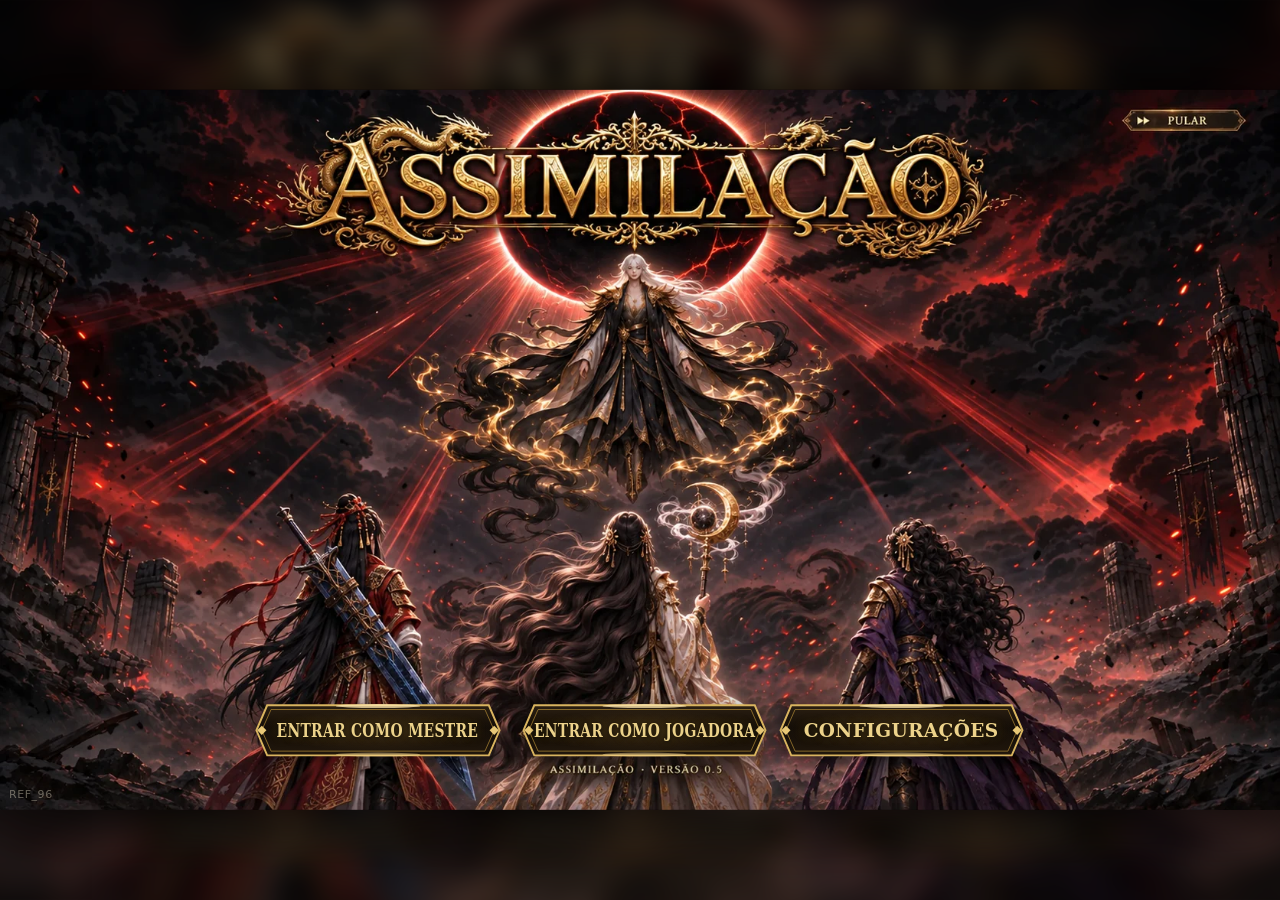
==== commit 75dcbbe2: "REF_96 — F-14 CÂMERAS (construção sobre a REF_89 + correcção P10 (b3), fundida por 3-way auditada so" ====
--- a/jogo-t1/index.html
+++ b/jogo-t1/index.html
@@ -38,9 +38,12 @@
       <span class="cl">Câmera</span>
       <div class="seg" role="group" aria-label="Câmera">
         <button id="cam-fixa" type="button">▦ Fixa</button>
-        <button id="cam-seguir" type="button">◎ Seguir</button>
         <button id="cam-360" type="button">⟳ 360°</button>
       </div>
+    </div>
+    <div class="cfgrow">
+      <span class="cl">Dinâmica<small>vira sozinha ao mover e ao atacar — só na câmera 360°</small></span>
+      <button id="cam-dinamica" class="tog on" type="button" aria-pressed="true">Ligada</button>
     </div>
     <div class="cfgrow">
       <span class="cl">Zoom</span>
--- a/jogo-t1/jogo.css
+++ b/jogo-t1/jogo.css
@@ -42,14 +42,25 @@
 /* ---------- pop-up de configurações rápidas (sob a engrenagem) ---------- */
 /* Altura máxima: o fundo nunca passa da faixa (topo 170 + altura ≤ ecrã-242);
    o que não couber rola DENTRO do pop-up — estatísticas incluídas. */
-#cfgpop{position:fixed;left:max(10px,env(safe-area-inset-left));top:170px;z-index:27;width:252px;
-  max-width:calc(100vw - 20px);max-height:calc(100vh - 242px);overflow-y:auto;
-  /* D3-P1-11(a): fundo a alfa 0,55, local a este selector — --painel-denso
-     fica intacta para os outros consumidores (ex.: #desgraca-cartao). */
+/* Folha das Configurações em abas (t-config-abas, SPEC §1.1):
+   coluna flexível — cabeçalho pegajoso, corpo (índice + conteúdo a
+   rolar DENTRO da aba) e #stats reservado no fundo, fora da rolagem.
+   Largo (≥600 px): folha de 560–600 px. Estreito (<600 px): 366 px
+   (94vw) × 78vh, encostada ao fundo acima da faixa. */
+#cfgpop{position:fixed;left:max(10px,env(safe-area-inset-left));top:170px;z-index:27;
+  width:min(600px,94vw);max-height:calc(100vh - 242px);
+  display:flex;flex-direction:column;
+  /* D3-P1-11(a) (F-09/REF_75): fundo a alfa 0,55, local a este
+     selector — --painel-denso fica intacta para os outros
+     consumidores (ex.: #desgraca-cartao). */
   background:linear-gradient(160deg, rgba(26,20,12,.55), rgba(14,11,7,.55));border:1px solid var(--linha);
   border-radius:12px;padding:9px 12px}
 #cfgpop[hidden]{display:none}
-#cfgpop h3{font-family:Georgia,'DejaVu Serif',serif;font-size:10px;letter-spacing:.18em;
+/* T-D3-TEXTOS12 (D3-P0-4, executada na F-21): os textos do pop-up do
+   ⚙ vivem a pelo menos 12 px (a cláusula nomeia .cl, small, h3 e
+   .stats; a subida cobre todas as regras de texto do pop-up) — e a
+   mensagem da faixa acompanha (11,5/10,5 → 12). */
+#cfgpop h3{font-family:Georgia,'DejaVu Serif',serif;font-size:12px;letter-spacing:.18em;
   color:var(--ouro);text-transform:uppercase;margin-bottom:5px}
 /* Faixa de cabeçalho PEGAJOSA do pop-up (t-config-entrada, lei
    11/11 10:36): primeiro filho, colada ao topo quando a lista
@@ -65,19 +76,19 @@
    mesmas classes — as folhas carregam juntas na página única) */
 .volctl{display:flex;align-items:center;gap:8px;flex:1;min-width:0;justify-content:flex-end}
 .vol-range{flex:1;min-width:56px;min-height:44px;accent-color:var(--ouro)}
-.vol-valor{font-size:11px;color:var(--pergaminho);font-variant-numeric:tabular-nums;
+.vol-valor{font-size:12px;color:var(--pergaminho);font-variant-numeric:tabular-nums;
   min-width:36px;text-align:right}
-.cfg-nota{font-size:10.5px;line-height:1.45;color:var(--pergaminho-fraco);
+.cfg-nota{font-size:12px;line-height:1.45;color:var(--pergaminho-fraco);
   border:1px dashed rgba(201,162,39,.35);border-radius:8px;padding:7px 9px;margin:7px 0}
 .cfg-restaurar{width:100%;height:40px;border:1px solid rgba(201,162,39,.8);border-radius:8px;
   background:rgba(28,21,12,.85);color:var(--ouro-claro);font-size:12px;font-weight:700;cursor:pointer}
 .cfgrow{display:flex;align-items:center;justify-content:space-between;gap:8px;
   padding:5px 0;border-top:1px dashed rgba(201,162,39,.25)}
 .cfgrow:first-of-type{border-top:0}
-.cfgrow .cl{font-size:11px;color:var(--pergaminho)}
-.cfgrow .cl small{display:block;font-size:10px;color:var(--pergaminho-mudo)}
+.cfgrow .cl{font-size:12px;color:var(--pergaminho)}
+.cfgrow .cl small{display:block;font-size:12px;color:var(--pergaminho-mudo)}
 .seg{display:flex;border:1px solid rgba(201,162,39,.8);border-radius:8px;overflow:hidden;height:46px}
-.seg button{background:rgba(28,21,12,.75);color:var(--pergaminho-fraco);font-size:11px;font-weight:700;
+.seg button{background:rgba(28,21,12,.75);color:var(--pergaminho-fraco);font-size:12px;font-weight:700;
   padding:0 10px;display:flex;align-items:center}
 .seg button.on{background:var(--ouro);color:#1c1508}
 .cfgrow.vel{flex-direction:column;align-items:stretch;gap:5px}
@@ -86,16 +97,66 @@
 .zoomctl .zb{width:44px;height:44px;border-radius:8px;border:1px solid rgba(201,162,39,.8);
   background:rgba(28,21,12,.85);color:var(--ouro-claro);font-size:15px;
   display:flex;align-items:center;justify-content:center}
-.zoomctl .zv{font-size:11px;font-weight:700;color:#fff3d0;min-width:36px;text-align:center}
+.zoomctl .zv{font-size:12px;font-weight:700;color:#fff3d0;min-width:36px;text-align:center}
 .tog{min-width:74px;height:44px;display:inline-flex;align-items:center;justify-content:center;
-  font-size:11px;font-weight:700;padding:0 8px;border-radius:8px;
+  font-size:12px;font-weight:700;padding:0 8px;border-radius:8px;
   border:1px solid rgba(201,162,39,.8);background:rgba(28,21,12,.85);color:var(--pergaminho-fraco)}
 .tog.on{background:var(--ouro);color:#1c1508}
-#cfgpop .stats{margin-top:6px;font-size:10px;color:var(--pergaminho-mudo);font-variant-numeric:tabular-nums}
+#cfgpop .stats{flex:none;height:22px;line-height:22px;margin:6px 0 0;padding:0;
+  border-top:1px dashed rgba(201,162,39,.25);
+  font-size:12px;color:var(--pergaminho-mudo);font-variant-numeric:tabular-nums;white-space:nowrap;overflow:hidden}
+/* ---------- estrutura das abas do ⚙ ----------
+   REF_88: a barra de abas é UMA fileira horizontal só com os
+   nomes (a explicação de cada aba vive dentro da aba, no topo) —
+   acabou a coluna de 172 px e as grelhas de cartões do Estreito;
+   as faixas de grupo viram rótulos compactos dentro da fileira e,
+   se as abas não couberem, a fileira desliza na horizontal. */
+.cfg-corpo{position:relative;flex:1;min-height:0;display:flex;flex-direction:column;gap:8px}
+.cfg-indice-wrap{position:relative;flex:none;display:flex;min-width:0}
+.cfg-indice{flex:1;min-width:0;min-height:0;overflow-x:auto;overflow-y:hidden;display:flex;flex-direction:row;gap:4px;align-items:stretch}
+.cfg-celulas-todos,.cfg-celulas-suas{display:contents}
+.cfg-faixa{flex:none;display:flex;align-items:center;justify-content:center;padding:0 4px;
+  font-family:Georgia,'DejaVu Serif',serif;font-size:12px;letter-spacing:.12em;
+  color:var(--ouro);text-transform:uppercase;text-align:center;white-space:nowrap}
+.cfg-celula{height:36px;flex:none;display:flex;align-items:center;justify-content:center;
+  text-align:center;padding:4px 12px;border:1px solid rgba(201,162,39,.45);border-radius:8px;
+  background:rgba(28,21,12,.6);cursor:pointer}
+.cfg-celula b{font-size:13px;color:var(--pergaminho);white-space:nowrap;line-height:1.15}
+.cfg-celula.on{background:var(--ouro);border-color:var(--ouro)}
+.cfg-celula.on b{color:#1c1508}
+.cfg-mais{position:absolute;top:0;right:0;bottom:0;display:none;align-items:center;justify-content:flex-end;
+  padding:0 4px 0 22px;font-size:12px;font-weight:700;color:var(--ouro-claro);
+  background:linear-gradient(to left,var(--painel-denso) 55%,rgba(20,15,8,0));pointer-events:none}
+.cfg-mais.on{display:flex}
+.cfg-mais-conteudo{position:absolute;left:0;right:0;bottom:0;display:none;justify-content:center;padding:12px 0 2px;font-size:12px;font-weight:700;color:var(--ouro-claro);background:linear-gradient(rgba(20,15,8,0),rgba(14,11,7,.97) 45%);pointer-events:none;z-index:2}
+.cfg-mais-conteudo.on{display:flex}
+.cfg-conteudo{flex:1;min-width:0;min-height:0;overflow-y:auto}
+.cfg-aba{display:none}
+.cfg-aba.activa{display:block}
+.cfg-grupo{margin-top:10px}
+.cfg-grupo:first-child{margin-top:0}
+.cfg-frase{font-size:12px;line-height:1.45;color:var(--pergaminho-fraco);margin:2px 0 6px}
+.cfg-aba-frase{font-size:12px;line-height:1.45;color:var(--pergaminho);margin:0 0 8px}
+.cfg-restaurar-zona{margin-top:10px}
+.cfg-glossario b{color:var(--ouro-claro)}
+.seg.disabled{opacity:.45}
+.cfg-keys{width:100%;border-collapse:collapse}
+.cfg-keys td{padding:4px;border-top:1px dashed rgba(201,162,39,.25);vertical-align:top}
+.cfg-keys tr:first-child td{border-top:0}
+.cfg-chip{display:inline-block;border:1px solid rgba(201,162,39,.8);border-radius:6px;
+  padding:2px 6px;font-size:12px;font-weight:700;color:var(--ouro-claro);white-space:nowrap}
+.cfg-kact{font-size:12px;font-weight:700;color:var(--pergaminho);white-space:nowrap;width:86px}
+.cfg-ktut{font-size:12px;line-height:1.4;color:var(--pergaminho-fraco)}
+.cfg-keys-livre td{border-top:0;padding:2px 4px}
+@media (max-width:599px){
+  #cfgpop{width:min(366px,94vw);top:auto;bottom:calc(64px + env(safe-area-inset-bottom, 0px));height:min(78vh,calc(100vh - 170px));max-height:none}
+  .cfg-corpo{gap:6px}
+  .cfg-mais-conteudo{left:0}
+}
 /* Cartão da desgraça (T-DESGRACA-NADA): o cartão de decisão do
    Mestre sobre a falha crítica — a mesma pele dos painéis da casa
    (fundo denso, linha de ouro), por cima do mundo e por baixo do ⚙. */
-#desgraca-cartao{position:fixed;left:50%;transform:translateX(-50%);bottom:66px;z-index:26;
+#desgraca-cartao{position:fixed;left:50%;transform:translateX(-50%);bottom:calc(66px + env(safe-area-inset-bottom, 0px));z-index:26;
   width:min(430px,calc(100vw - 20px));max-height:calc(100vh - 140px);overflow-y:auto;
   background:var(--painel-denso);border:1px solid var(--linha);
   border-radius:12px;padding:10px 12px;box-shadow:0 8px 28px rgba(0,0,0,.55)}
@@ -152,17 +213,14 @@
    sem rolagem. Fora desta consulta, nada muda. Só CSS: controlos,
    ids e ligações intactos. */
 @media (max-height:560px) and (min-width:600px){
-  #cfgpop{top:max(10px,env(safe-area-inset-top));bottom:64px;max-height:none;
-    left:calc(max(10px,env(safe-area-inset-left)) + 52px);
-    width:524px;max-width:calc(100vw - 72px);
-    display:grid;grid-template-columns:1fr 1fr;column-gap:14px;align-content:start}
-  #cfgpop h3,#cfgpop .stats,#cfgpop .cfg-cabecalho{grid-column:1 / -1}
-  #cfgpop .cfgrow:nth-of-type(-n+2){border-top:0}
-  #sup-alertas,#sup-json,#sup-ultimo,#sup-dicas{grid-column:1 / -1}
+  /* O regime antigo de folha em 2 colunas foi ABSORVIDO pelas abas
+     (SPEC §1.1): em ecrã baixo e largo vale a geometria Largo — a
+     folha encosta ao topo e o conteúdo rola dentro da aba activa. */
+  #cfgpop{top:max(10px,env(safe-area-inset-top));max-height:calc(100vh - 74px)}
 }
 
 /* ---------- ficha fechada: chip flutuante (só a própria) ---------- */
-#fichachip{position:fixed;left:12px;bottom:68px;width:182px;z-index:20;text-align:left;
+#fichachip{position:fixed;left:max(12px,env(safe-area-inset-left, 0px));bottom:calc(68px + env(safe-area-inset-bottom, 0px));width:182px;z-index:20;text-align:left;
   background:var(--painel);border:1px solid var(--linha);border-radius:11px;padding:8px 10px 9px}
 #fichachip[hidden]{display:none}
 #fichachip .fh{display:flex;justify-content:space-between;align-items:baseline;margin-bottom:6px}
@@ -176,7 +234,7 @@
 #fichachip .bar{margin-top:4px}
 
 /* ---------- ficha aberta: coluna lateral de 25% ---------- */
-#ficha{position:fixed;top:0;right:0;bottom:56px;width:25%;min-width:200px;max-width:320px;z-index:25;
+#ficha{position:fixed;top:0;right:0;bottom:calc(56px + env(safe-area-inset-bottom, 0px));width:25%;min-width:200px;max-width:320px;z-index:25;
   /* D3-P1-11(a): fundo a alfa 0,55, local a este selector (ver #cfgpop). */
   overflow-y:auto;background:linear-gradient(160deg, rgba(26,20,12,.55), rgba(14,11,7,.55));border-left:2px solid var(--ouro);padding:9px 12px}
 #ficha[hidden]{display:none}
@@ -223,9 +281,14 @@
 #ficha footer{margin-top:9px;font-size:10px;color:#8a7c58;letter-spacing:.02em;line-height:1.35}
 
 /* ---------- faixa de baixo: UMA, fixa, 56 px ---------- */
-#faixa{position:fixed;left:0;right:0;bottom:0;height:56px;z-index:30;
+/* T-D3-SAFEAREA (D3-P0-4, executada na F-21): a faixa sobe o
+   safe-area-inset-bottom do aparelho (entalhe/indicador de gestos);
+   sem entalhe o inset é 0 e a geometria é a de sempre. Tudo o que
+   ancora na altura da faixa (#ficha, #fichachip, #desgraca-cartao e a
+   folha do ⚙ em ecrãs baixos) soma o mesmo inset. */
+#faixa{position:fixed;left:0;right:0;bottom:0;height:calc(56px + env(safe-area-inset-bottom, 0px));z-index:30;
   background:var(--painel);border-top:1px solid var(--linha);
-  display:flex;align-items:center;gap:6px;padding:6px}
+  display:flex;align-items:center;gap:6px;padding:6px 6px calc(6px + env(safe-area-inset-bottom, 0px))}
 .turn{display:flex;align-items:center;gap:5px;padding:0 6px 0 2px;height:44px;flex:none;
   border-right:1px solid rgba(201,162,39,.35);white-space:nowrap}
 .turn .tl{font-size:10px;letter-spacing:.12em;color:var(--pergaminho-fraco)}
@@ -234,7 +297,7 @@
 /* A mensagem NUNCA encolhe a zero: quebra em até 3 linhas dentro dos 44 px
    da faixa (a faixa não cresce — o texto reparte-se, as acções encolhem). */
 #mensagem{flex:1;min-width:0;height:44px;display:flex;align-items:center;overflow:hidden;
-  font-size:11.5px;line-height:1.3;color:var(--pergaminho-fraco)}
+  font-size:12px;line-height:1.22;color:var(--pergaminho-fraco)}
 #mensagem-txt{display:block;white-space:normal}
 #mensagem b{color:#fff3d0}
 .actions{display:flex;gap:6px;align-items:center;flex:none}
@@ -276,14 +339,19 @@
 .reacao-btn:disabled{opacity:.45;cursor:default}
 .dano{position:absolute;left:0;top:0;display:flex;flex-direction:column;align-items:center;
   will-change:transform,opacity;line-height:1;text-shadow:0 1px 3px rgba(0,0,0,.85)}
-.dano b{font-family:Georgia,'DejaVu Serif',serif;font-size:19px}
+/* F-19 (D3-P0-2): parcela 19→26 px e contorno real no número — pilha de
+   sombras em 8 direcções (tinta escura, raio 1,5 px) + sombra de
+   profundidade; a sombra suave da .dano sozinha era o «sem contorno»
+   medido pela V8. O total herda este contorno. */
+.dano b{font-family:Georgia,'DejaVu Serif',serif;font-size:26px;
+  text-shadow:-1.5px 0 0 rgba(26,17,5,.95),1.5px 0 0 rgba(26,17,5,.95),0 -1.5px 0 rgba(26,17,5,.95),0 1.5px 0 rgba(26,17,5,.95),-1.1px -1.1px 0 rgba(26,17,5,.95),1.1px -1.1px 0 rgba(26,17,5,.95),-1.1px 1.1px 0 rgba(26,17,5,.95),1.1px 1.1px 0 rgba(26,17,5,.95),0 2px 5px rgba(0,0,0,.55)}
 .dano small{font-size:8.5px;font-weight:800;letter-spacing:.14em;text-transform:uppercase}
 .dano.t-dados{color:#fff3d0}
 .dano.t-bonus{color:var(--ouro-vivo)}
 .dano.t-tecnica{color:#8ad6ff}
 .dano.t-agua{color:#8ad6ff}
 .dano.t-total{color:var(--ouro-claro)}
-.dano.t-total b{font-size:26px}
+.dano.t-total b{font-size:34px}   /* F-19 (D3-P0-2): total 26→34 px */
 .impacto{position:absolute;left:0;top:0;will-change:transform,opacity}
 .impacto i{display:block;width:54px;height:54px;margin:-27px 0 0 -27px;border-radius:50%;
   border:2px solid rgba(255,233,168,.9);box-shadow:inset 0 0 12px rgba(255,217,77,.5);
@@ -292,7 +360,7 @@
 
 /* ---------- retrato: a mesma lei, apertada (não é modo degradado) ---------- */
 @media (max-width:560px){
-  #faixa{gap:4px;padding:6px 4px}
+  #faixa{gap:4px;padding:6px 4px calc(6px + env(safe-area-inset-bottom, 0px))}
   /* A vez vira coluna estreita (nome sobre a rodada), com tecto de largura:
      nem o nome mais comprido ("Lobo da Caverna") rouba o espaço da mensagem. */
   .turn{flex-direction:column;align-items:flex-start;justify-content:center;gap:2px;
@@ -300,7 +368,7 @@
   .turn .tl{display:none}
   .turn .tn{font-size:12px;max-width:44px;overflow:hidden;text-overflow:ellipsis}
   .turn .rd{padding:1px 4px}
-  #mensagem{font-size:10.5px}
+  #mensagem{font-size:12px}
   .actions{gap:4px}
   .btn{padding:0 7px;font-size:11px}
   /* Estado base em retrato: botões compactos (ícone sobre o rótulo),
@@ -314,7 +382,7 @@
      indicador de vez sai e a mensagem volta a ≥120 px (na base ela
      já diz de quem é a vez; o 5.º botão não rouba área à mensagem).
      Sem isto, a frase de abertura e o prompt de confirmação cortam. */
-  #faixa[data-estado="base"] .turn,#faixa[data-estado="atacar"] .turn,#faixa[data-estado="rolagem"] .turn,#faixa[data-estado="confirmar-fim"] .turn,#faixa[data-estado="desgraca-lista"] .turn{display:none}
+  #faixa[data-estado="base"] .turn,#faixa[data-estado="atacar"] .turn,#faixa[data-estado="rolagem"] .turn,#faixa[data-estado="previa"] .turn,#faixa[data-estado="confirmar-fim"] .turn,#faixa[data-estado="desgraca-lista"] .turn{display:none}
   #fichachip{width:162px;left:10px;bottom:66px}
   #ficha{width:25%;min-width:0;max-width:none;padding:8px 7px}
   #ficha h1{font-size:14px}
@@ -352,9 +420,8 @@
 .amb-ponto{position:absolute;top:3px;right:3px;width:10px;height:10px;border-radius:50%;
   background:var(--ouro-vivo);box-shadow:0 0 6px rgba(255,217,77,.8);pointer-events:none}
 .amb-ponto[hidden]{display:none}
-@media (max-height:560px) and (min-width:600px){
-  .amb-estado{grid-column:1 / -1}
-}
+/* (a regra de grelha da .amb-estado morreu com o regime de 2 colunas
+   absorvido pelas abas — SPEC §1.1) */
 
 /* ---------- Câmera livre do Mestre (tranche t-camera-livre, desenho v2) ----------
    A HUD de andar: os elementos e tamanhos da sala/museu (manípulo
@@ -398,14 +465,18 @@
    direito): fundo DENSO (--painel-denso — a garantia de contraste
    de EM-VD-10), borda de ouro, a palavra em cima e o número em
    baixo. A palavra nunca encolhe: se apertar, a caixa cresce.
-   Camadas lavradas (EM-VD-13): caixa 20 · painel 26. */
-#contadorvd{position:fixed;left:202px;bottom:68px;z-index:20;min-width:118px;
-  background:var(--painel-denso);border:1px solid var(--linha);border-radius:11px;
-  padding:7px 10px 8px;text-align:center;cursor:pointer}
+   Camadas lavradas (EM-VD-13): caixa 20 · painel 26.
+   REF_86 (palavra do Mestre, 13/11/2026: «a caixa da vantagem e
+   desvantagem tá gigantescamente imensa»): a caixa inteira
+   encolheu para ~55% — min-width 118→64, número 28→16, palavra
+   11→8, padding apertado; a âncora (left/bottom) não muda. */
+#contadorvd{position:fixed;left:202px;bottom:68px;z-index:20;min-width:64px;
+  background:var(--painel-denso);border:1px solid var(--linha);border-radius:9px;
+  padding:3px 4px 4px;text-align:center;cursor:pointer}
 #contadorvd[hidden]{display:none}
-#contadorvd .cvd-palavra{display:block;font-size:11px;font-weight:700;
-  letter-spacing:.14em;color:var(--pergaminho)}
-#contadorvd .cvd-num{display:block;font-size:28px;line-height:1.1;font-weight:700;
+#contadorvd .cvd-palavra{display:block;font-size:8px;line-height:1.1;font-weight:700;
+  letter-spacing:.02em;color:var(--pergaminho)}
+#contadorvd .cvd-num{display:block;font-size:16px;line-height:1.05;font-weight:700;
   color:var(--pergaminho)}
 #contadorvd.vd-vantagem .cvd-palavra,#contadorvd.vd-vantagem .cvd-num{color:#46C96A}
 #contadorvd.vd-desvantagem .cvd-palavra,#contadorvd.vd-desvantagem .cvd-num{color:#FF5347}
--- a/jogo-t1/entrada.css
+++ b/jogo-t1/entrada.css
@@ -181,6 +181,47 @@
   padding: 7px 9px; margin: 8px 0 4px;
 }
 
+/* ---------- Configurações em ABAS na entrada (t-config-abas,
+   SPEC §1.2/§3): folha Largo 560–600 px; Estreito 366 px (94vw) ×
+   78vh. Sem faixas-régua. O conteúdo rola DENTRO da aba.
+   REF_88: a barra de abas é UMA fileira horizontal só com os
+   nomes (a explicação de cada aba vive dentro da aba, no topo) —
+   acabou a coluna de 172 px no Largo e a grelha de cartões no
+   Estreito; se as abas não couberem, a fileira desliza. ---------- */
+/* REF_83 (defeito 3 do olho do Mestre, 12/11 19:55): a regra
+   «.ent-painel.com-abas { display:flex }» abaixo vencia a regra do
+   navegador «[hidden]{display:none}» (especificidade 0,2,0 contra
+   0,1,0) — o painel das Configurações nascia escondido no atributo
+   mas VISÍVEL no ecrã, e nem o ✕ nem o toque-fora o fechavam (só
+   mudavam o atributo, sem efeito). A guarda devolve ao atributo a
+   última palavra DENTRO da entrada: quem tem «hidden» não se vê. */
+#entrada [hidden] { display: none !important; }
+
+.ent-painel.com-abas { display: flex; flex-direction: column; overflow: hidden; }
+.entab-corpo { flex: 1; min-height: 0; display: flex; flex-direction: column; gap: 8px; }
+.entab-indice { flex: none; display: flex; flex-direction: row; gap: 4px; overflow-x: auto; overflow-y: hidden; }
+.entab-celula {
+  height: 36px; flex: none; display: flex; align-items: center; justify-content: center;
+  text-align: center; padding: 4px 12px; border: 1px solid rgba(201, 162, 39, .45); border-radius: 8px;
+  background: rgba(28, 21, 12, .6); cursor: pointer;
+}
+.entab-celula b { font-size: 13px; color: var(--pergaminho, #e9dcb8); white-space: nowrap; line-height: 1.15; }
+.entab-celula.on { background: var(--ouro); border-color: var(--ouro); }
+.entab-celula.on b { color: #1c1508; }
+.entab-conteudo { flex: 1; min-width: 0; min-height: 0; overflow-y: auto; }
+.entab-aba { display: none; }
+.entab-aba.activa { display: block; }
+.ent-aba-frase { font-size: 12px; line-height: 1.45; color: var(--pergaminho, #e9dcb8); margin: 0 0 8px; }
+.ent-frase { font-size: 11.5px; line-height: 1.45; color: var(--pergaminho-fraco, #cbbd97); margin: 2px 0 4px; }
+.ent-restaurar-zona { margin-top: 10px; }
+@media (min-width: 600px) {
+  .ent-painel.com-abas { left: 50%; transform: translateX(-50%); width: min(600px, 94%); }
+}
+@media (max-width: 599px) {
+  .ent-painel.com-abas { left: 3%; width: 94%; top: 11%; height: 78vh; max-height: 78vh; }
+  .entab-corpo { gap: 6px; }
+}
+
 /* ---------- a porta do Google: o fluxo vive DENTRO dos botões de
    entrar; não há botão do Google na vista 1 ---------- */
 .ent-google {
@@ -191,6 +232,8 @@
 }
 .ent-google:active { background: #e8e8e8; }
 .ent-google.painel { width: 100%; min-height: 46px; margin-top: 10px; padding: 0 12px; font-size: 15px; }
+.ent-google.escuro { background: #131314; color: #e3e3e3; border-color: rgba(227, 227, 227, .35); }
+.ent-google.escuro:active { background: #1f2022; }
 .ent-erro-entrada {
   position: absolute; left: 29.5%; width: 41%; bottom: 13.5%;
   min-height: 18px; margin: 0; text-align: center;
@@ -215,6 +258,11 @@
   #entrada {
     inset: auto; left: 50%; top: 50%; transform: translate(-50%, -50%);
     width: min(100vw, 177.68vh); aspect-ratio: 1672 / 941; max-height: 100vh;
+    /* REF_83 (defeito 7): no celular, «vh» conta a área debaixo da
+       barra do navegador e o palco centrava fora da área VISÍVEL —
+       a logo (e o palco) liam-se descentrados. As unidades dinâmicas
+       centram na área que se vê; sem elas, vale a linha de cima. */
+    width: min(100dvw, 177.68dvh); max-height: 100dvh;
     background: url('fundo-v12.webp') center / 100% 100% no-repeat #0a0505;
     box-shadow: 0 0 60px rgba(0, 0, 0, .85);
     container-type: size;
@@ -355,6 +403,15 @@
    o aparelho já viu o filme inteiro numa visita anterior). Quando
    o filme acaba ou é pulado, «a-tocar-filme» sai e o botão some
    no mesmo instante — nunca coexiste com as placas do título. -- */
+/* REF_83 (defeito 2 + adenda do tom, 12/11 19:55/20:02): o botão
+   encolhe ~40% SÓ pelo tamanho (caixa 172×52 → 103×31 · placa
+   172×30 → 103×18 · letra 14 → 9 px, a proporção aprovada das
+   maiúsculas ≈35% da placa mantém-se) e os dourados passam aos tons
+   AMOSTRADOS das letras do título no fotograma servido do filme
+   (banda do título, 32.393 px): claro #ecb86e · dominante #c88838 ·
+   sombra #9b6429. Antes: letra #f6e3ac · molduras #b8933f/#a37f33 ·
+   losangos #e8c877 · chevrons #eee0ae · brilhos #ffe9b0/#ffdf9a.
+   A âncora NÃO muda: canto extremo superior direito (2,76%/2,69%). */
 .ent-pular {
   position: absolute; z-index: 3; display: none;
   /* CANTO SUPERIOR DIREITO (palavra do Mestre, 11/11 09:35 —
@@ -395,15 +452,15 @@
      polígonos dos chevrons mexeram dentro do SVG; a folga »→P fica
      16,1% como na pintura. Resultado: font-size 14px,
      letter-spacing 0, padding-left 23px. */
-  box-sizing: border-box; width: 172px; height: 52px;
-  padding: 0 14px 0 23px;
-  background: url("data:image/svg+xml,%3Csvg xmlns='http://www.w3.org/2000/svg' viewBox='0 0 344 60' preserveAspectRatio='none'%3E%3Cdefs%3E%3ClinearGradient id='gp' x1='0' y1='0' x2='0' y2='1'%3E%3Cstop offset='0' stop-color='%23241a0e'/%3E%3Cstop offset='.45' stop-color='%23100a04'/%3E%3Cstop offset='1' stop-color='%231a1108'/%3E%3C/linearGradient%3E%3CradialGradient id='rp' cx='.5' cy='.5' r='.5'%3E%3Cstop offset='0' stop-color='%23ffbe5a' stop-opacity='.07'/%3E%3Cstop offset='1' stop-color='%23ffbe5a' stop-opacity='0'/%3E%3C/radialGradient%3E%3C/defs%3E%3Cpolygon points='30,3 314,3 341,30 314,57 30,57 3,30' fill='url(%23gp)' stroke='%23b8933f' stroke-width='3'/%3E%3Cpolygon points='38,10 306,10 326,30 306,50 38,50 18,30' fill='url(%23rp)' stroke='%23a37f33' stroke-width='2'/%3E%3Cellipse cx='172' cy='3' rx='110' ry='3' fill='%23ffe9b0' opacity='.34'/%3E%3Cellipse cx='172' cy='57' rx='110' ry='3' fill='%23ffdf9a' opacity='.12'/%3E%3Cpolygon points='6,30 12,24 18,30 12,36' fill='%23e8c877'/%3E%3Cpolygon points='338,30 332,24 326,30 332,36' fill='%23e8c877'/%3E%3Cpolygon points='42.7,20.8 54.5,30 42.7,39.2' fill='%23eee0ae'/%3E%3Cpolygon points='61,20.8 72.6,30 61,39.2' fill='%23eee0ae'/%3E%3C/svg%3E") center / 100% 30px no-repeat;
+  box-sizing: border-box; width: 103px; height: 31px;
+  padding: 0 8px 0 14px;
+  background: url("data:image/svg+xml,%3Csvg xmlns='http://www.w3.org/2000/svg' viewBox='0 0 344 60' preserveAspectRatio='none'%3E%3Cdefs%3E%3ClinearGradient id='gp' x1='0' y1='0' x2='0' y2='1'%3E%3Cstop offset='0' stop-color='%23241a0e'/%3E%3Cstop offset='.45' stop-color='%23100a04'/%3E%3Cstop offset='1' stop-color='%231a1108'/%3E%3C/linearGradient%3E%3CradialGradient id='rp' cx='.5' cy='.5' r='.5'%3E%3Cstop offset='0' stop-color='%23ecb86e' stop-opacity='.07'/%3E%3Cstop offset='1' stop-color='%23ecb86e' stop-opacity='0'/%3E%3C/radialGradient%3E%3C/defs%3E%3Cpolygon points='30,3 314,3 341,30 314,57 30,57 3,30' fill='url(%23gp)' stroke='%23c88838' stroke-width='3'/%3E%3Cpolygon points='38,10 306,10 326,30 306,50 38,50 18,30' fill='url(%23rp)' stroke='%239b6429' stroke-width='2'/%3E%3Cellipse cx='172' cy='3' rx='110' ry='3' fill='%23ecb86e' opacity='.34'/%3E%3Cellipse cx='172' cy='57' rx='110' ry='3' fill='%23c88838' opacity='.12'/%3E%3Cpolygon points='6,30 12,24 18,30 12,36' fill='%23ecb86e'/%3E%3Cpolygon points='338,30 332,24 326,30 332,36' fill='%23ecb86e'/%3E%3Cpolygon points='42.7,20.8 54.5,30 42.7,39.2' fill='%23ecb86e'/%3E%3Cpolygon points='61,20.8 72.6,30 61,39.2' fill='%23ecb86e'/%3E%3C/svg%3E") center / 100% 18px no-repeat;
   border: none; border-radius: 0;
-  color: #f6e3ac;
+  color: #ecb86e;
   font-family: Georgia, 'DejaVu Serif', serif; font-weight: 700;
-  font-size: 14px; letter-spacing: 0; text-transform: uppercase;
-  text-align: center; line-height: 52px; white-space: nowrap;
-  text-shadow: 0 1px 6px rgba(0, 0, 0, .9), 0 0 12px rgba(201, 162, 39, .30);
+  font-size: 9px; letter-spacing: 0; text-transform: uppercase;
+  text-align: center; line-height: 31px; white-space: nowrap;
+  text-shadow: 0 1px 6px rgba(0, 0, 0, .9), 0 0 12px rgba(200, 136, 56, .30);
   filter: drop-shadow(0 4px 10px rgba(0, 0, 0, .55));
   cursor: pointer;
 }
@@ -430,7 +487,7 @@
    elemento logo a seguir. ---------- */
 #ent-video-logo {
   position: absolute; inset: 0; width: 100%; height: 100%;
-  object-fit: contain; background: #17181d;
+  object-fit: contain; background: #17191d; /* REF_83: a cor medida nos cantos do próprio vídeo (mediana #17191d num fotograma; noutro, #17181d — 1 unidade de diferença, imperceptível) */
   z-index: 4; opacity: 1; transition: opacity .35s ease;
 }
 #entrada.logo-fora #ent-video-logo { opacity: 0; pointer-events: none; }
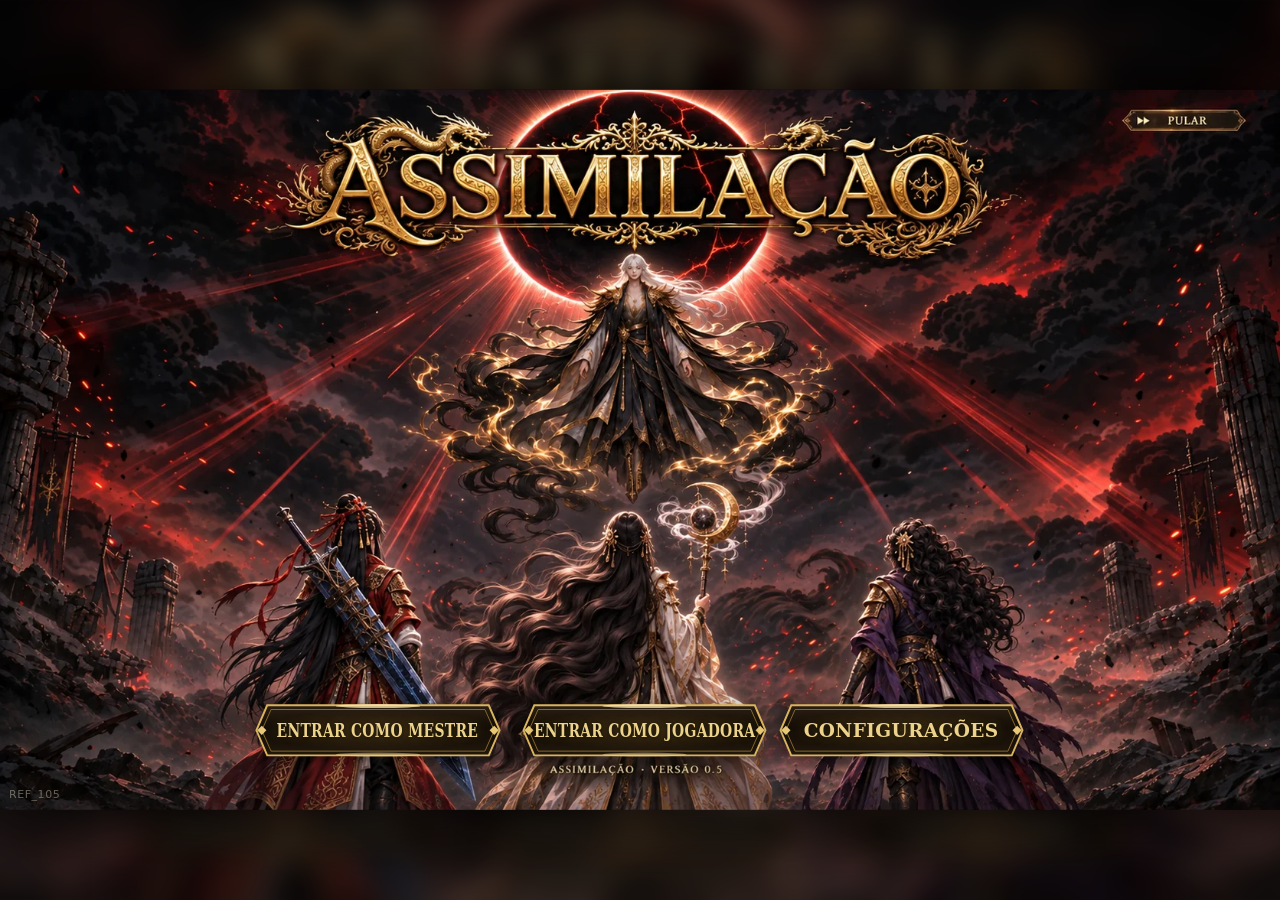
==== commit 30df9776: "REF_105 — PERFIS DE QUALIDADE ADAPTATIVOS: optimização por máquina sem escada visível (t-perfis-qual" ====
--- a/jogo-t1/index.html
+++ b/jogo-t1/index.html
@@ -64,7 +64,8 @@
     <div class="cfgrow">
       <span class="cl">Qualidade</span>
       <div class="seg" role="group" aria-label="Qualidade">
-        <button data-qualidade="baixa" type="button">Baixa</button>
+        <button data-qualidade="auto" type="button">Automática</button>
+        <button data-qualidade="baixa" type="button">Leve</button>
         <button data-qualidade="media" type="button">Média</button>
         <button data-qualidade="alta" type="button">Alta</button>
       </div>
--- a/jogo-t1/entrada.css
+++ b/jogo-t1/entrada.css
@@ -491,3 +491,78 @@
   z-index: 4; opacity: 1; transition: opacity .35s ease;
 }
 #entrada.logo-fora #ent-video-logo { opacity: 0; pointer-events: none; }
+
+/* ---------- a PREPARAÇÃO DA BATALHA (t-escolha-mapa): a vista em que
+   o Mestre escolhe o mapa, os monstros/NPCs e os lados deles antes de
+   a batalha começar. Vive dentro de .ent-painel (a colocação e a
+   rolagem são as dos outros painéis); aqui só as linhas dela: mapa
+   escolhível, e por tipo três contadores de toque grande — Contra as
+   jogadoras · Neutro · No time das jogadoras. A barra de acções
+   (.prep-accoes) fecha a vista: fica presa ao fundo do painel
+   (sticky, como o .ent-cabecalho faz no topo) para «Começar
+   batalha»/«Voltar» nunca dependerem da rolagem — correcção G1
+   da bancada. ---------- */
+.prep-titulo {
+  font-family: Georgia, 'DejaVu Serif', serif; font-size: 12px;
+  letter-spacing: .18em; text-transform: uppercase; color: var(--ouro);
+  margin: 16px 0 8px;
+}
+.prep-mapa {
+  display: block; width: 100%; box-sizing: border-box; text-align: left;
+  min-height: 56px; padding: 10px 12px; margin: 0 0 8px; cursor: pointer;
+  background: rgba(10, 8, 5, .9); color: var(--pergaminho, #efe6cf);
+  border: 1px solid rgba(201, 162, 39, .45); border-radius: 8px;
+  font-size: 16px;
+}
+.prep-mapa > span:not(.sub) { display: block; }
+.prep-mapa .sub {
+  display: block; margin-top: 2px; font-size: 12px;
+  color: var(--pergaminho-fraco, #cbbd97);
+}
+.prep-mapa.on {
+  border-color: var(--ouro-vivo, #e8c877);
+  background: rgba(64, 46, 14, .9);
+  box-shadow: 0 0 0 1px var(--ouro-vivo, #e8c877) inset;
+}
+.prep-tipo { margin: 0 0 12px; }
+.prep-nome { font-size: 16px; font-weight: 700; margin: 0 0 4px; }
+.prep-linha {
+  display: flex; align-items: center; justify-content: space-between;
+  gap: 10px; margin: 4px 0;
+}
+.prep-lado { font-size: 14px; color: var(--pergaminho-fraco, #cbbd97); }
+.prep-passo-grupo { display: flex; align-items: center; gap: 8px; }
+.prep-passo {
+  width: 48px; height: 48px; border-radius: 10px; cursor: pointer;
+  border: 1px solid rgba(201, 162, 39, .8);
+  background: rgba(28, 21, 12, .9); color: #ecd28a;
+  font-size: 24px; line-height: 1; font-weight: 800;
+}
+.prep-passo:active { filter: brightness(1.3); }
+.prep-passo:disabled { opacity: .35; cursor: default; }
+.prep-qtd {
+  min-width: 30px; text-align: center; font-size: 18px; font-weight: 700;
+}
+.prep-indole { font-size: 13px; color: var(--pergaminho, #efe6cf); margin: -2px 0 4px; }
+.prep-total-tipo {
+  font-size: 13px; color: var(--pergaminho-fraco, #cbbd97);
+  text-align: right; margin: 6px 0 0;
+}
+/* A barra de acções da preparação (G1): presa ao fundo do painel,
+   fundo opaco da cor dele para as linhas passarem por baixo —
+   o mesmo gesto do .ent-cabecalho no topo (bottom compensa o
+   padding inferior do .ent-painel, como o topo compensa o dele). */
+.prep-accoes {
+  position: sticky; bottom: -14px; z-index: 3;
+  margin: 14px -18px -14px; padding: 10px 18px 14px;
+  background: rgba(16, 12, 7, .97); border-top: 1px solid rgba(201, 162, 39, .45);
+  border-radius: 0 0 10px 10px;
+}
+.prep-total {
+  text-align: center; font-size: 14px; font-weight: 700;
+  color: var(--pergaminho, #efe6cf); margin: 0 0 8px;
+}
+/* M3: os botões que concluem a tarefa têm altura própria de
+   52 px — a promessa de alvos ≥ 48 px cumpre-se também neles,
+   sem tocar na .ent-accao das outras vistas. */
+.prep-accao { height: 52px; }
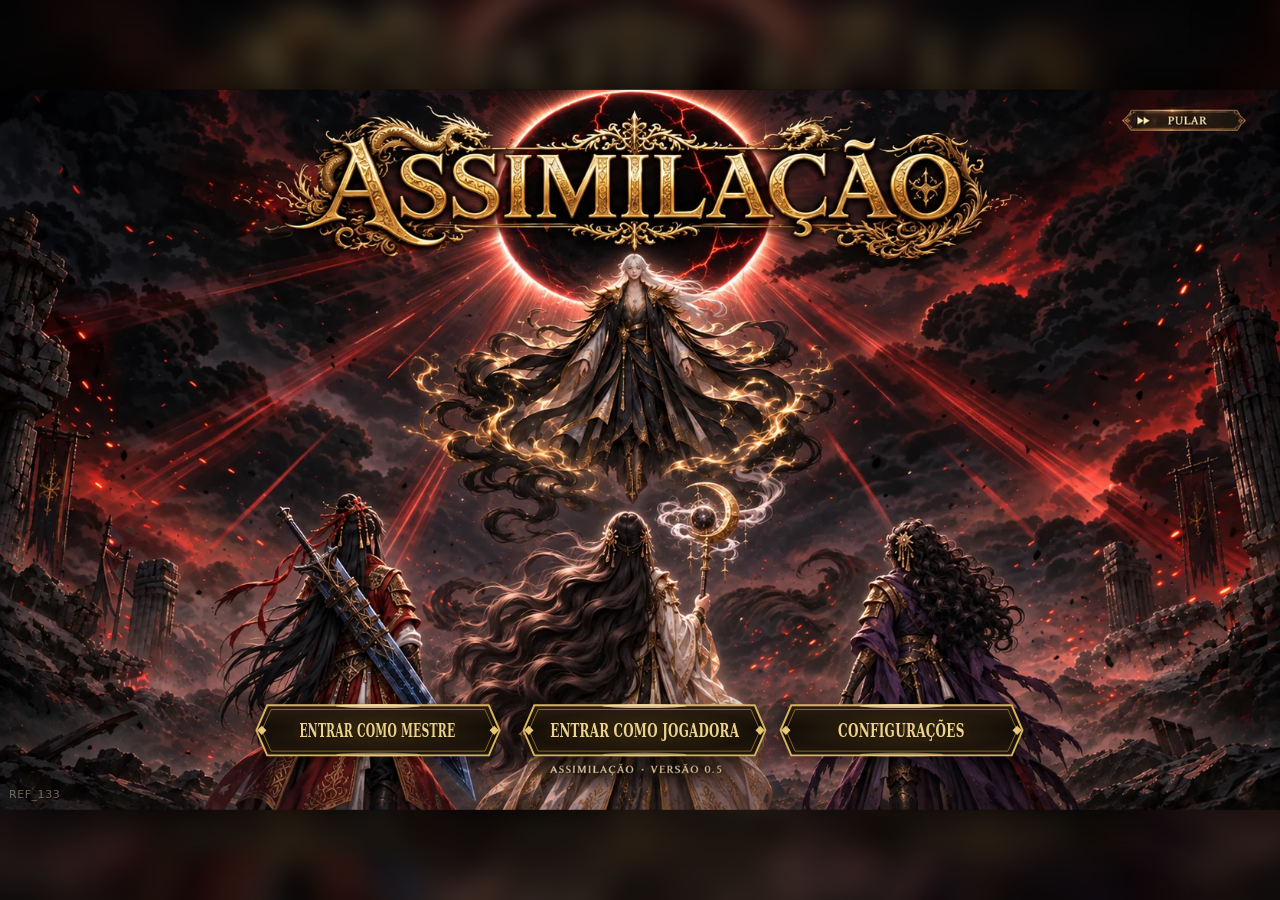
==== commit 667ffbcf: "REF_133: TROCA DO MAPA — a arena deixa de existir, o mapa povoado é o mapa (passo 7): fusão a três v" ====
--- a/jogo-t1/index.html
+++ b/jogo-t1/index.html
@@ -65,6 +65,7 @@
       <span class="cl">Qualidade</span>
       <div class="seg" role="group" aria-label="Qualidade">
         <button data-qualidade="auto" type="button">Automática</button>
+        <button data-qualidade="ultraleve" type="button">Ultra Leve</button>
         <button data-qualidade="baixa" type="button">Leve</button>
         <button data-qualidade="media" type="button">Média</button>
         <button data-qualidade="alta" type="button">Alta</button>
--- a/jogo-t1/jogo.css
+++ b/jogo-t1/jogo.css
@@ -102,9 +102,7 @@
   font-size:12px;font-weight:700;padding:0 8px;border-radius:8px;
   border:1px solid rgba(201,162,39,.8);background:rgba(28,21,12,.85);color:var(--pergaminho-fraco)}
 .tog.on{background:var(--ouro);color:#1c1508}
-#cfgpop .stats{flex:none;height:22px;line-height:22px;margin:6px 0 0;padding:0;
-  border-top:1px dashed rgba(201,162,39,.25);
-  font-size:12px;color:var(--pergaminho-mudo);font-variant-numeric:tabular-nums;white-space:nowrap;overflow:hidden}
+#stats{position:fixed;top:max(10px, env(safe-area-inset-top, 0px));right:max(10px, env(safe-area-inset-right, 0px));z-index:22;background:var(--painel-denso);border:1px solid var(--linha);border-radius:9px;padding:5px 9px;font-size:13px;line-height:1.2;color:var(--pergaminho);font-variant-numeric:tabular-nums;white-space:nowrap;pointer-events:none}
 /* ---------- estrutura das abas do ⚙ ----------
    REF_88: a barra de abas é UMA fileira horizontal só com os
    nomes (a explicação de cada aba vive dentro da aba, no topo) —
@@ -459,6 +457,17 @@
   background:rgba(30,40,48,.45);color:#fff;font-size:15px;padding:7px 14px;
   border-radius:16px;white-space:nowrap;transition:opacity 1.2s;pointer-events:none}
 #cam-livre-dica[hidden]{display:none}
+/* Movimento livre com joystick (aba «Testes», t-movimento-livre-
+   joystick): o manípulo da câmera livre com os mesmos tamanhos e
+   cores, mas acima da faixa de batalha — a faixa (56 px + área
+   segura, z-30) fica por baixo e o manípulo inteiro fica tocável;
+   z-index 21, como o da livre. Só existe em batalha e com a
+   definição ligada; desligado, nem o elemento nasce. */
+#mov-livre-joy{position:fixed;left:22px;bottom:calc(86px + env(safe-area-inset-bottom, 0px));width:132px;height:132px;border-radius:50%;
+  background:rgba(30,40,48,.30);border:2px solid rgba(255,255,255,.55);z-index:21;touch-action:none}
+#mov-livre-joy[hidden]{display:none}
+#mov-livre-nub{position:absolute;left:50%;top:50%;width:56px;height:56px;border-radius:50%;
+  background:rgba(255,255,255,.85);transform:translate(-50%,-50%);pointer-events:none}
 
 /* ---------- Contador de Vantagem/Desvantagem (tranche C-VD) ----------
    A caixa dela, irmã da plaquinha (mesma linha de base, ao lado
@@ -470,7 +479,7 @@
    desvantagem tá gigantescamente imensa»): a caixa inteira
    encolheu para ~55% — min-width 118→64, número 28→16, palavra
    11→8, padding apertado; a âncora (left/bottom) não muda. */
-#contadorvd{position:fixed;left:202px;bottom:68px;z-index:20;min-width:64px;
+#contadorvd{position:fixed;left:calc(max(12px, env(safe-area-inset-left, 0px)) + 182px + 8px);bottom:calc(68px + env(safe-area-inset-bottom, 0px));z-index:20;min-width:64px;
   background:var(--painel-denso);border:1px solid var(--linha);border-radius:9px;
   padding:3px 4px 4px;text-align:center;cursor:pointer}
 #contadorvd[hidden]{display:none}
@@ -491,8 +500,22 @@
 #cvd-painel .vd-vantagem{color:#46C96A}
 #cvd-painel .vd-desvantagem{color:#FF5347}
 @media (max-width:560px){
-  #contadorvd{left:180px;bottom:66px}
+  #contadorvd{left:calc(10px + 162px + 8px);bottom:66px}
 }
 @media (prefers-reduced-motion:reduce){
   #contadorvd.cvd-pulso{animation:none}
 }
+
+/* ---------- ⚙ em duas colunas com o telefone deitado
+   (t-configuracoes-ux, pedido do Mestre 19/11/2026 19:53): em ecrã
+   baixo e largo, as linhas de cada grupo põem-se lado a lado —
+   cabe o dobro sem rolar. Títulos, frases, tabelas e zonas ocupam
+   a largura toda, e também as linhas largas (a Velocidade e as de
+   segmentos com várias opções). Em pé fica uma coluna, como hoje.
+   Só CSS: controlos, ids e ligações intactos. */
+@media (orientation: landscape) and (max-height: 560px) {
+  #cfgpop .cfg-grupo { display: grid; grid-template-columns: 1fr 1fr; column-gap: 18px; }
+  #cfgpop .cfg-grupo > * { grid-column: 1 / -1; }
+  #cfgpop .cfg-grupo > .cfgrow { grid-column: auto; }
+  #cfgpop .cfg-grupo > .cfgrow.vel, #cfgpop .cfg-grupo > .cfgrow:has(.seg) { grid-column: 1 / -1; }
+}
--- a/jogo-t1/entrada.css
+++ b/jogo-t1/entrada.css
@@ -18,6 +18,7 @@
    está pendente, o DOM do jogo nasce escondido. */
 
 html.entrada-pendente body > *:not(#entrada) { display: none !important; }
+#entrada [hidden] { display: none !important; }
 
 #entrada {
   position: fixed; inset: 0; z-index: 200; overflow: hidden;
@@ -68,7 +69,9 @@
 }
 .ent-btn:active { filter: drop-shadow(0 4px 10px rgba(0, 0, 0, .55)) brightness(1.28); }
 /* a letra pintada é condensada (tipo Trajano): condensa-se o rótulo */
-.ent-btn > span:not(.sub) { display: block; transform: scaleX(.75); }
+.ent-btn > span:not(.sub) { display: block; transform: scaleX(.64); }
+#ent-mestre > span:not(.sub) { transform: scaleX(.58); }
+#ent-config > span:not(.sub) { transform: scaleX(.65); }
 .ent-btn .sub {
   width: 100%; text-align: center;
   font-family: 'Segoe UI', system-ui, sans-serif;
@@ -79,7 +82,7 @@
 /* geometria base (retrato trata a sua mais abaixo) */
 #ent-mestre { left: 19.3%; bottom: 4.5%; width: 21%; }
 #ent-jogadora { left: 39.7%; bottom: 4.5%; width: 21%; }
-#ent-config { left: 59%; bottom: 4.5%; width: 21%; font-size: clamp(12px, 2vh, 16px); }
+#ent-config { left: 59%; bottom: 4.5%; width: 21%; font-size: clamp(13px, 2vh, 17.5px); }
 .ent-ajuda {
   position: absolute; left: 25%; width: 50%; bottom: 1.2%;
   text-align: center; font-size: clamp(11px, 1.8vh, 14px);
@@ -109,6 +112,7 @@
 
 /* ---------- painéis (senha e configurações) ---------- */
 .ent-painel {
+  scroll-padding-top: 56px;
   position: absolute; left: 31%; width: 38%; top: 34%;
   max-height: 62%; overflow-y: auto;
   background: rgba(16, 12, 7, .94); border: 1px solid rgba(201, 162, 39, .8);
@@ -126,18 +130,22 @@
 }
 .ent-painel label.cl, .ent-painel .cl { font-size: 13px; }
 .ent-campo {
-  width: 100%; box-sizing: border-box; height: 46px; margin: 4px 0 8px;
+  width: 100%; box-sizing: border-box; height: 46px; margin: 4px 0 6px;
   background: rgba(10, 8, 5, .9); color: #fff8e5;
   border: 1px solid rgba(201, 162, 39, .8); border-radius: 8px;
   font-size: 17px; padding: 0 12px;
 }
 .ent-campo:focus-visible { outline: 2px solid var(--ouro-vivo); outline-offset: -2px; }
 .ent-erro {
-  min-height: 18px; margin: 2px 0 6px; font-size: 13px; color: #f0a596;
-}
+  min-height: 18px; margin: 2px 0; font-size: 13px; color: #f0a596;
+}
+.ent-painel > .ent-erro { min-height: 0; margin: 0; }
+form.ent-painel .ent-erro { min-height: 36px; }
+form.ent-painel label.cl { line-height: 16px; }
+form.ent-painel .ent-campo { margin: 4px 0 3px; }
 .ent-linha-botoes { display: flex; gap: 8px; }
 .ent-accao {
-  flex: 1; height: 46px; border-radius: 8px; cursor: pointer;
+  flex: 1; height: 44px; border-radius: 8px; cursor: pointer;
   border: 1px solid rgba(201, 162, 39, .8);
   background: var(--ouro); color: #1c1508; font-size: 15px; font-weight: 800;
 }
@@ -160,15 +168,18 @@
   position: sticky; top: -16px; z-index: 3;
   display: flex; justify-content: space-between; align-items: flex-start;
   margin: -16px -18px 10px; padding: 16px 18px 4px;
-  background: rgba(16, 12, 7, .97); border-radius: 10px 10px 0 0;
+  background: #100c07; border-radius: 10px 10px 0 0; min-height: 40px; box-sizing: border-box;
 }
 .ent-cabecalho h2 { margin: 0; text-align: left; }
+.ent-cabecalho.compacto h2 { font-size: 11px; }
 .ent-fechar {
+  position: relative;
   flex: none; width: 32px; height: 32px; margin-left: 8px; cursor: pointer;
   border: 1px solid rgba(201, 162, 39, .8); border-radius: 8px;
   background: rgba(28, 21, 12, .85); color: var(--ouro-claro, #e8c877);
   font-size: 13px; font-weight: 700; line-height: 1;
 }
+.ent-fechar::after { content: ""; position: absolute; inset: -6px; }
 .ent-subtitulo {
   font-family: Georgia, 'DejaVu Serif', serif; font-size: 11px;
   letter-spacing: .18em; text-transform: uppercase; color: var(--ouro);
@@ -176,10 +187,6 @@
 }
 .ent-painel .vol-range { max-width: 170px; }
 .ent-painel .vol-valor { font-size: 12px; }
-.ent-nota.som-nota {
-  border: 1px dashed rgba(201, 162, 39, .35); border-radius: 8px;
-  padding: 7px 9px; margin: 8px 0 4px;
-}
 
 /* ---------- Configurações em ABAS na entrada (t-config-abas,
    SPEC §1.2/§3): folha Largo 560–600 px; Estreito 366 px (94vw) ×
@@ -231,9 +238,11 @@
   box-shadow: 0 4px 18px rgba(0, 0, 0, .5);
 }
 .ent-google:active { background: #e8e8e8; }
-.ent-google.painel { width: 100%; min-height: 46px; margin-top: 10px; padding: 0 12px; font-size: 15px; }
+.ent-google.painel { width: 100%; min-height: 44px; height: 44px; margin-top: 6px; padding: 0 12px; font-size: 14px; white-space: nowrap; }
 .ent-google.escuro { background: #131314; color: #e3e3e3; border-color: rgba(227, 227, 227, .35); }
 .ent-google.escuro:active { background: #1f2022; }
+.ent-google .g-icone { display: inline-flex; flex: none; width: 18px; height: 18px; }
+.ent-google .g-icone svg { width: 18px; height: 18px; display: block; }
 .ent-erro-entrada {
   position: absolute; left: 29.5%; width: 41%; bottom: 13.5%;
   min-height: 18px; margin: 0; text-align: center;
@@ -241,11 +250,23 @@
   text-shadow: 0 1px 8px rgba(0, 0, 0, .95), 0 0 18px rgba(0, 0, 0, .8);
 }
 .ent-ligacao {
-  display: block; margin: 10px auto 0; background: none; border: none; cursor: pointer;
+  display: block; margin: 8px auto 0; background: none; border: none; cursor: pointer;
   color: var(--ouro-claro); font-size: 14px; font-weight: 700;
-  text-decoration: underline; padding: 6px;
-}
+  text-decoration: underline; padding: 13px 6px; min-height: 44px; box-sizing: border-box; line-height: 18px;
+}
+.ent-zona-senha .ent-ligacao { margin-top: 4px; }
 .ent-zona-senha { margin-top: 4px; }
+.ent-zona-senha label.cl { line-height: 16px; }
+.ent-zona-senha .ent-campo { margin: 3px 0 5px; }
+.ent-zona-senha .ent-erro { margin: 1px 0; }
+.ent-btn::after { content: ""; position: absolute; inset: -8px 0; }
+.ent-painel .cfgrow:has(> .volctl) { flex-wrap: wrap; }
+.ent-painel .volctl { flex: 1 1 100%; order: 3; justify-content: flex-start; }
+.ent-painel .vol-range { max-width: none; min-height: 32px; flex: 1; }
+.ent-painel .vol-valor { width: 34px; text-align: right; }
+.ent-painel::after { content: ""; display: block; position: sticky; bottom: -10px; height: 18px; margin: -18px -16px 0; pointer-events: none; background: linear-gradient(rgba(16,12,7,0), rgba(16,12,7,.96)); opacity: 0; transition: opacity .2s; }
+.ent-painel.tem-abaixo::after { opacity: 1; }
+#entrada.teclado .ent-painel { top: 8px; }
 
 /* ---------- PAISAGEM: o palco v12 ---------- */
 @media (orientation: landscape) {
@@ -277,11 +298,10 @@
   .ent-ajuda { display: none; }
   /* as placas reais SOBRE as pintadas (caixas de MEDICAO-V12.md) */
   .ent-btn { top: 85.23%; bottom: auto; height: 7.33%; min-height: 0; font-size: 1.45cqw; padding: 2px 1.6cqw; }
-  .ent-btn .sub { font-size: 1.15cqw; }
-  /* com perfil guardado (rótulo + sub) a placa tem altura fixa da
-     pintura: os dois textos encolhem para caberem dentro dela */
-  .ent-btn:has(.sub) { font-size: 1.18cqw; }
-  .ent-btn:has(.sub) .sub { font-size: .95cqw; line-height: 1.12; }
+  /* .sub FORA da placa em paisagem (SENTENCA 2.5): linha serifada
+     dourada centrada debaixo da sua placa; o rotulo NAO encolhe
+     com perfil (as regras :has(.sub) morreram) */
+  .ent-btn .sub { position: absolute; top: calc(100% + 4px); left: 50%; transform: translateX(-50%); width: max-content; max-width: 38cqw; white-space: nowrap; overflow: hidden; text-overflow: ellipsis; font-family: Georgia, 'DejaVu Serif', serif; font-size: clamp(10px, 1.5cqw, 13px); color: #ecd28a; letter-spacing: .06em; line-height: 13px; text-transform: none; }
   #ent-mestre { left: 19.92%; width: 19.20%; }
   #ent-jogadora { left: 40.79%; width: 19.14%; }
   #ent-config { left: 60.83%; width: 19.14%; font-size: 1.45cqw; }
@@ -289,9 +309,9 @@
   /* painéis: sobem e ganham altura — F2 (Configurações com perfil a
      1280×720 cortava «Esquecer»/«Voltar»): cabe, ou rola com a barra
      fina dourada visível */
-  .ent-painel { left: 30%; width: 40%; top: 25%; max-height: 73.5%; padding: 13px 16px 12px; }
+  .ent-painel { left: 30%; width: 40%; top: 25%; max-height: 73.5%; padding: 10px 16px; }
   .ent-painel .cfgrow { margin: 4px 0; }
-  .ent-cabecalho { top: -13px; margin: -13px -16px 8px; padding: 13px 16px 4px; }
+  .ent-cabecalho { top: -13px; margin: -13px -16px 6px; padding: 13px 16px 2px; }
 }
 
 /* ---------- RETRATO (conserto t-titulo-retrato, 10/11 + EMENDA DE
@@ -333,6 +353,8 @@
   /* left E width vêm por ID (a regra base é por ID) — repetir por ID */
   #ent-mestre, #ent-jogadora, #ent-config { left: 15%; width: 70%; }
   /* a escada do vivo: âncoras e alturas naturais de antes do conserto */
+  #ent-jogadora { font-size: 16px; }
+  .ent-painel::after { bottom: -14px; margin: -18px -18px 0; }
   #ent-config { bottom: 2.5%; }
   #ent-jogadora { bottom: calc(2.5% + 56px); }
   #ent-mestre { bottom: calc(2.5% + 112px); }
@@ -386,7 +408,7 @@
    até o JS o remover (950 ms, com o loop já a 1) e o loop traz o
    seu próprio fotograma 0 como poster: em nenhum instante a
    composta é outra coisa que fotogramas do filme ou do loop. */
-#ent-video-loop { z-index: 1; opacity: 0; transition: opacity .9s ease; }
+#ent-video-loop { z-index: 1; opacity: 0; transition: opacity 0s; }
 #ent-video-filme { z-index: 0; opacity: 1; }
 #entrada.filme-fim #ent-video-loop { opacity: 1; }
 #entrada.filme-fim #ent-video-filme { pointer-events: none; }
@@ -423,6 +445,44 @@
      cresce para baixo/esquerda — a placa pintada tem só ~28 px de
      altura na pintura (≈11 px num ecrã de 360) e o botão mantém os
      44 px mínimos de toque. Substitui o canto inferior da REF_58. */
+  /* EMENDA DO MESTRE 19:19 — E1 (tranche t-entrada-corrigida): «o
+     PULAR está em cima do título — diminua o botão». Medido na
+     página real: a caixa do título do filme (fotograma nativo,
+     ornamentos incluídos) ocupa x 24,7–76,4% · y 4,0–21,8%; com a
+     âncora antiga (topo 2,76%) a caixa de toque cobria o título em
+     26,0×47,2 px no aparelho 873×393 e 172×41,2 px no retrato
+     393×873 (na bancada 1280×720 havia folga de 95,5 px). A letra
+     aprovada NÃO muda (fonte 14 px, placa de 30 px de altura,
+     maiúsculas 34,4% — o «incrivelmente perfeito» é da letra); o
+     que muda é a PLACA e a ÂNCORA: largura 172 → 138 px (a arte
+     SVG comprime na horizontal; o bloco da letra fica centrado a
+     53,3%) e o topo desce de 2,76% para 24,5% — abaixo do fim do
+     título (21,8%) em qualquer tamanho, com folga medida de
+     10,6 px (aparelho) a 23,6 px (retrato). A caixa de toque fica
+     138×52 (≥ 44 px na vertical, como manda a casa). A âncora
+     pintada do v12 fica como história: a palavra de 19:19 manda
+     mais que a posição de 09:35. */
+  /* CORRECÇÃO DO MESTRE (11/11 22:56) — a descida da âncora
+     REVOGADA: «Eu nunca pedi para você mover ele do canto. O
+     problema é que ele estava muito grande, então era só você
+     diminuir ele». A E1 interpretou «está em cima do título»
+     como licença para mover; a palavra dele era só o TAMANHO.
+     A âncora volta ao CANTO EXTREMO SUPERIOR DIREITO (topo
+     2,76% · direita 2,69% — a posição que ele aprovou às 13:53
+     e a do vivo) e a placa encolhe OUTRO degrau, 138 → 120 px
+     (a letra não muda: fonte 14 px), porque no retrato a placa
+     no canto ainda tocava na caixa do título. Medido na página
+     (arnês da E1 + medir-titulo.py): aparelho 873×393 —
+     sobreposição 0 (folga 25,9 px); bancada 1280×720 —
+     sobreposição 0 (folga 145,7 px); retrato 393×873 — a tinta
+     do título ocupa a largura toda (o filme é cortado para
+     encher) e a placa fica sobre a caixa do título em
+     120×30 px visíveis (a caixa de toque 120×52) — menos que
+     os 172×30 do vivo aprovado e que os 138 da primeira
+     correcção; no canto, encolher é o único remédio que a
+     palavra dele permite. Foto: provas/emenda-pular-canto.png
+     (a foto da descida, emenda-pular-titulo-depois.png, fica na
+     sede como REPROVADA por ele a 22:56: «Isso tá horrível»). */
   top: calc(2.76% + env(safe-area-inset-top, 0px));
   right: calc(2.69% + env(safe-area-inset-right, 0px));
   /* ESTILO IDÊNTICO À REFERÊNCIA (palavra do Mestre, 11/11 09:53 —
@@ -474,17 +534,40 @@
   opacity: 0; pointer-events: none;
 }
 
+/* ---------- os botões chegam com o título (EMENDA DO MESTRE
+   19:19 — E2, tranche t-entrada-corrigida): a classe «botoes-cedo»
+   (posta pelo entrada.js quando o filme chega ao instante do
+   título) levanta SÓ os três botões de entrada por cima do filme,
+   que continua a tocar atrás até ao fim natural. E o PULAR sai
+   nesse instante: ele existe para chegar aos botões — com os
+   botões à vista, cumpriu o destino, como já saía no fim do
+   filme; continua disponível desde o arranque do filme até esse
+   momento, em todas as visitas com a marca. ---------- */
+#entrada.a-tocar-filme.botoes-cedo .ent-btn {
+  opacity: 1; pointer-events: auto;
+  /* o desbote normal dos botões é 0,6 s; neste momento é 0,25 s,
+     para o instante «visíveis» ficar colado ao instante do
+     título (a emenda mede o atraso até estarem visíveis). */
+  transition: opacity .25s ease;
+}
+#entrada.a-tocar-filme.botoes-cedo .ent-pular { display: none; }
+
 /* ---------- a logo como tela de carregamento (tranche
-   t-logo-carregamento): a PRIMEIRA camada da abertura — o vídeo do
-   provérbio em ciclo (mudo), inteiro e centrado sobre o fundo
-   escuro dele (object-fit: contain — o emblema e o letreiro
-   lêem-se completos, sem cortes; a cor do fundo é a medida nos
-   cantos do próprio vídeo). Vive por cima de tudo (z-index 4 —
-   acima do filme, do loop, da interface e do botão PULAR, que
-   nunca aparece durante ela) e sai em desbote curto (~350 ms)
-   quando o filme está pronto: a classe «logo-fora» na raiz
-   apaga-a e tira-lhe o toque no mesmo instante, e o JS remove o
-   elemento logo a seguir. ---------- */
+   t-logo-carregamento; EMENDA 2 DO MESTRE 19:23 — E3, tranche
+   t-entrada-corrigida): a PRIMEIRA camada da abertura — desde a
+   emenda 2 é uma IMAGEM PARADA (carregamento-parado.webp: a marca
+   do A + ASSIMILAÇÃO sobre o mesmo fundo, com a frase centrada
+   «∞ O Nada Infinito, Não Tem Começo, Sem Começo, Sem Fim ∞»); o vídeo do
+   provérbio a rolar foi desligado desta camada (o ficheiro
+   logo-proverbio.mp4 fica na árvore — apagar é decisão de
+   publicação). A imagem lê-se inteira e centrada sobre o fundo
+   escuro dela (object-fit: contain). Vive por cima de tudo
+   (z-index 4 — acima do filme, do loop, da interface e do botão
+   PULAR, que nunca aparece durante ela) e sai em desbote curto
+   (~350 ms) quando o filme está pronto: a classe «logo-fora» na
+   raiz apaga-a e tira-lhe o toque no mesmo instante, e o JS
+   remove o elemento logo a seguir. A mecânica não mudou: 1.ª
+   camada, espera a prontidão, desbota 350 ms, tecto de 45 s. -- */
 #ent-video-logo {
   position: absolute; inset: 0; width: 100%; height: 100%;
   object-fit: contain; background: #17191d; /* REF_83: a cor medida nos cantos do próprio vídeo (mediana #17191d num fotograma; noutro, #17181d — 1 unidade de diferença, imperceptível) */
@@ -566,3 +649,102 @@
    52 px — a promessa de alvos ≥ 48 px cumpre-se também neles,
    sem tocar na .ent-accao das outras vistas. */
 .prep-accao { height: 52px; }
+
+/* ---------- a ÁREA DO MESTRE (t-area-mestre): a sala onde o
+   Mestre monta a batalha, no lugar do cartão de preparação. Vista
+   própria .ent-sala: ocupa a camada inteira (em paisagem, o palco
+   1672:941 centrado — a sala mede o palco, não o ecrã) numa coluna
+   de três faixas que NUNCA se sobrepõem: cabeçalho (faixa própria
+   no fluxo — nunca sticky, que é o mecanismo banido) · corpo
+   (overflow hidden; quem rola é um só, o conteúdo da aba activa
+   .entab-conteudo) · rodapé (faixa própria, sempre visível).
+   Véu escuro quase opaco sobre a arte (~94%, a cor de chão dos
+   painéis) — sem cartões a flutuar: as faixas são de largura
+   inteira, separadas pela linha dourada fina, e a COLUNA de
+   conteúdo é que tem largura máxima (min(600px, 94%) centrada, a
+   referência das Configurações no Largo), para os controlos não
+   ficarem a ~1 200 px dos rótulos em ecrã grande.
+   Empilhamento: z-index 2 declarado — acima do loop de vídeo
+   (z 1), como o resto da interface; a marca da versão (z 5) fica
+   por cima, no canto, e o padding-bottom do rodapé (≥26 px +
+   safe-area) põe-na sobre o véu do rodapé, FORA do botão
+   «Começar batalha». A altura é a da camada (inset:0), nunca vh
+   solto. A visibilidade da vista é pelo atributo hidden via
+   mostrar() — a guarda «#entrada [hidden]» dá-lhe a última
+   palavra contra o display:flex daqui; a visibilidade das ABAS
+   internas é por classe (.entab-aba.activa), governada pelo par
+   estado/activador próprio da sala no entrada.js. As classes
+   internas da preparação (.prep-*) reusam-se tal como estão; a
+   célula de aba herda os 36 px das Configurações (REF_88) — a
+   fileira é navegação entre secções, não acção. ---------- */
+.ent-sala {
+  position: absolute; inset: 0; z-index: 2;
+  display: flex; flex-direction: column;
+  background: rgba(16, 12, 7, .94);
+  color: var(--pergaminho, #efe6cf);
+}
+.ent-sala-cabecalho {
+  flex: none; display: flex; align-items: center; justify-content: space-between;
+  gap: 10px; box-sizing: border-box;
+  padding: 10px max(3%, calc(50% - 300px)) 8px;
+  border-bottom: 1px solid rgba(201, 162, 39, .45);
+}
+.ent-sala-titulo {
+  font-family: Georgia, 'DejaVu Serif', serif; font-size: 15px;
+  letter-spacing: .18em; text-transform: uppercase; color: var(--ouro);
+  margin: 0;
+}
+/* «Voltar»: controlo secundário no cabeçalho — ≥48 px (descida
+   lavrada dos 52 px que tinha no painel; o gesto principal,
+   «Começar batalha», mantém os ≥52 px da .prep-accao). */
+.ent-sala-voltar {
+  flex: none; min-width: 96px; height: 48px; padding: 0 18px; cursor: pointer;
+  border-radius: 8px; border: 1px solid rgba(201, 162, 39, .8);
+  background: rgba(28, 21, 12, .85); color: var(--pergaminho-fraco, #cbbd97);
+  font-size: 15px; font-weight: 700;
+}
+.ent-sala-corpo {
+  width: min(600px, 94%); margin: 8px auto 0; box-sizing: border-box;
+}
+.ent-sala-conteudo {
+  padding: 2px 4px 12px 2px;
+  scrollbar-width: thin; scrollbar-color: rgba(201, 162, 39, .7) rgba(10, 8, 5, .6);
+}
+.ent-sala-conteudo::-webkit-scrollbar { width: 6px; }
+.ent-sala-conteudo::-webkit-scrollbar-thumb { background: rgba(201, 162, 39, .55); border-radius: 3px; }
+.ent-sala-conteudo::-webkit-scrollbar-track { background: rgba(10, 8, 5, .5); }
+.ent-sala-rodape {
+  flex: none; box-sizing: border-box;
+  padding: 10px max(3%, calc(50% - 300px)) calc(26px + env(safe-area-inset-bottom, 0px));
+  border-top: 1px solid rgba(201, 162, 39, .45);
+}
+
+/* ---------- pesquisa + duas colunas nas Configurações da entrada
+   (t-configuracoes-ux, pedido do Mestre 19/11/2026 19:53) ----------
+   A lupa: barra fixa sob o cabeçalho, com o campo e o ✕ de limpar.
+   As duas colunas: com o telefone DEITADO (ecrã baixo e largo), as
+   listas de definições (.ent-linhas) põem-se em duas colunas lado
+   a lado — cabe o dobro sem rolar; a nota do som e as linhas de
+   segmentos ocupam a largura toda. Em pé fica uma coluna, como
+   hoje. Nesse mesmo regime o painel aproveita a altura do ecrã. */
+.ent-pesquisa { flex: none; display: flex; align-items: center; gap: 8px; margin: 0 0 8px; }
+.ent-pesquisa-lupa { font-size: 15px; line-height: 1; }
+.ent-pesquisa-campo {
+  flex: 1; min-width: 0; height: 40px; box-sizing: border-box;
+  background: rgba(10, 8, 5, .9); color: #fff8e5;
+  border: 1px solid rgba(201, 162, 39, .8); border-radius: 8px;
+  font-size: 15px; padding: 0 12px;
+}
+.ent-pesquisa-campo:focus-visible { outline: 2px solid var(--ouro-vivo); outline-offset: -2px; }
+.ent-pesquisa-limpar {
+  flex: none; width: 32px; height: 32px; cursor: pointer;
+  border: 1px solid rgba(201, 162, 39, .8); border-radius: 8px;
+  background: rgba(28, 21, 12, .85); color: var(--ouro-claro, #e8c877);
+  font-size: 13px; font-weight: 700; line-height: 1;
+}
+.ent-pesquisa-limpar[hidden] { display: none; }
+@media (orientation: landscape) and (max-height: 560px) {
+  .ent-painel.com-abas { top: 4%; height: 92%; max-height: 92%; }
+  .ent-linhas { display: grid; grid-template-columns: 1fr 1fr; column-gap: 18px; }
+  .ent-linhas > .ent-nota, .ent-linhas > .cfgrow:has(.seg) { grid-column: 1 / -1; }
+}
